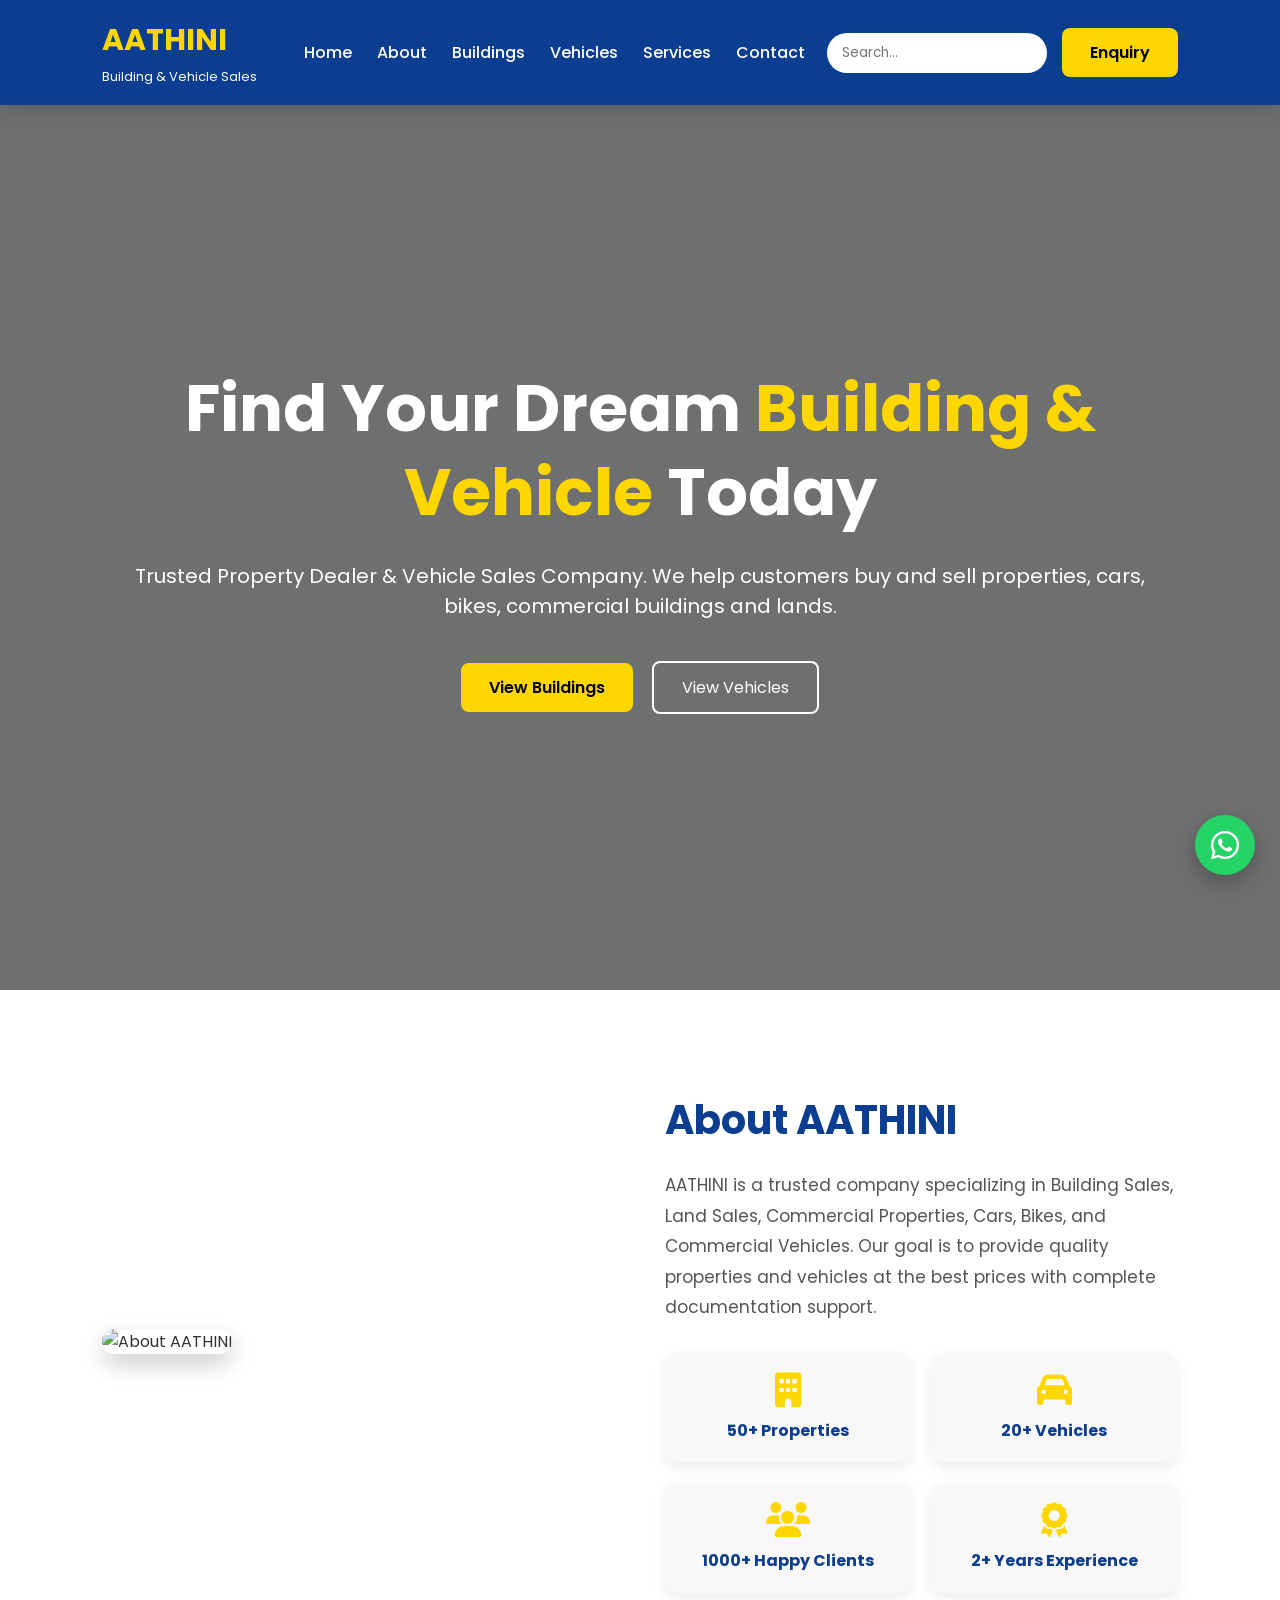
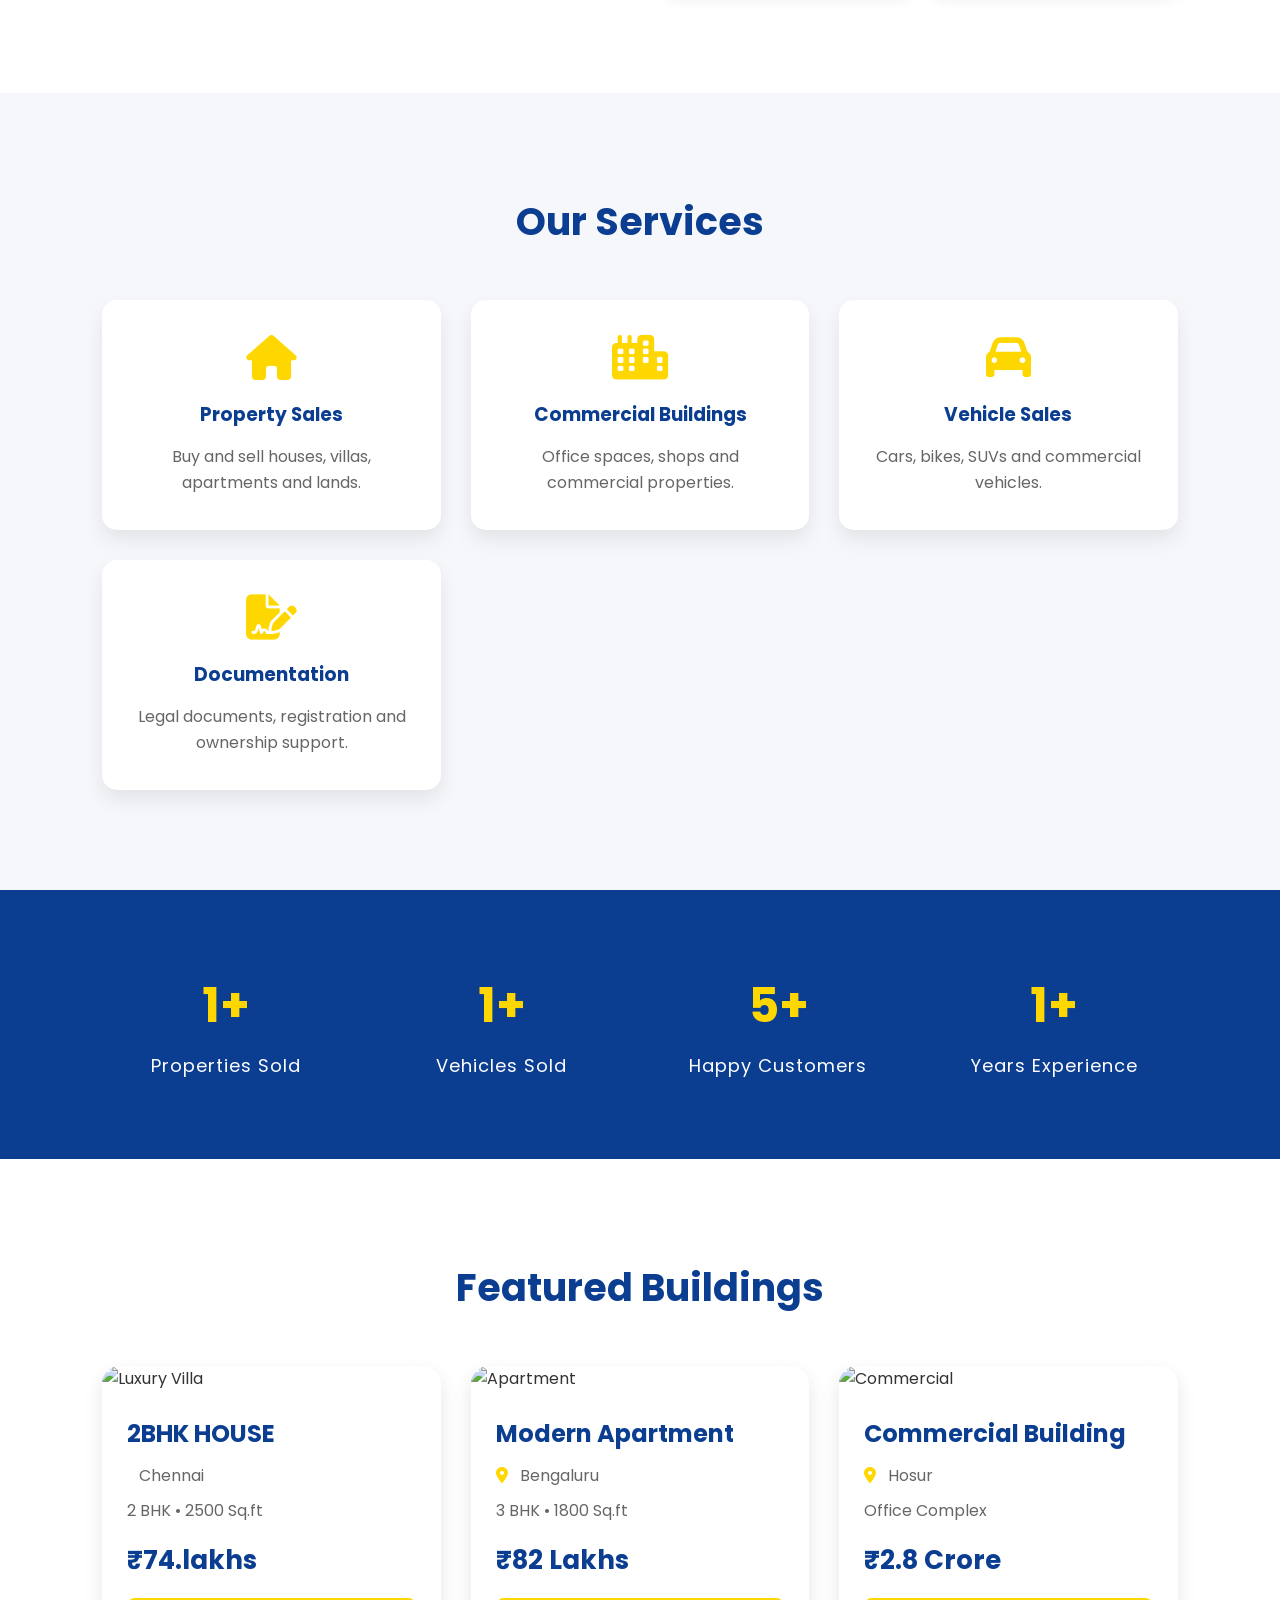
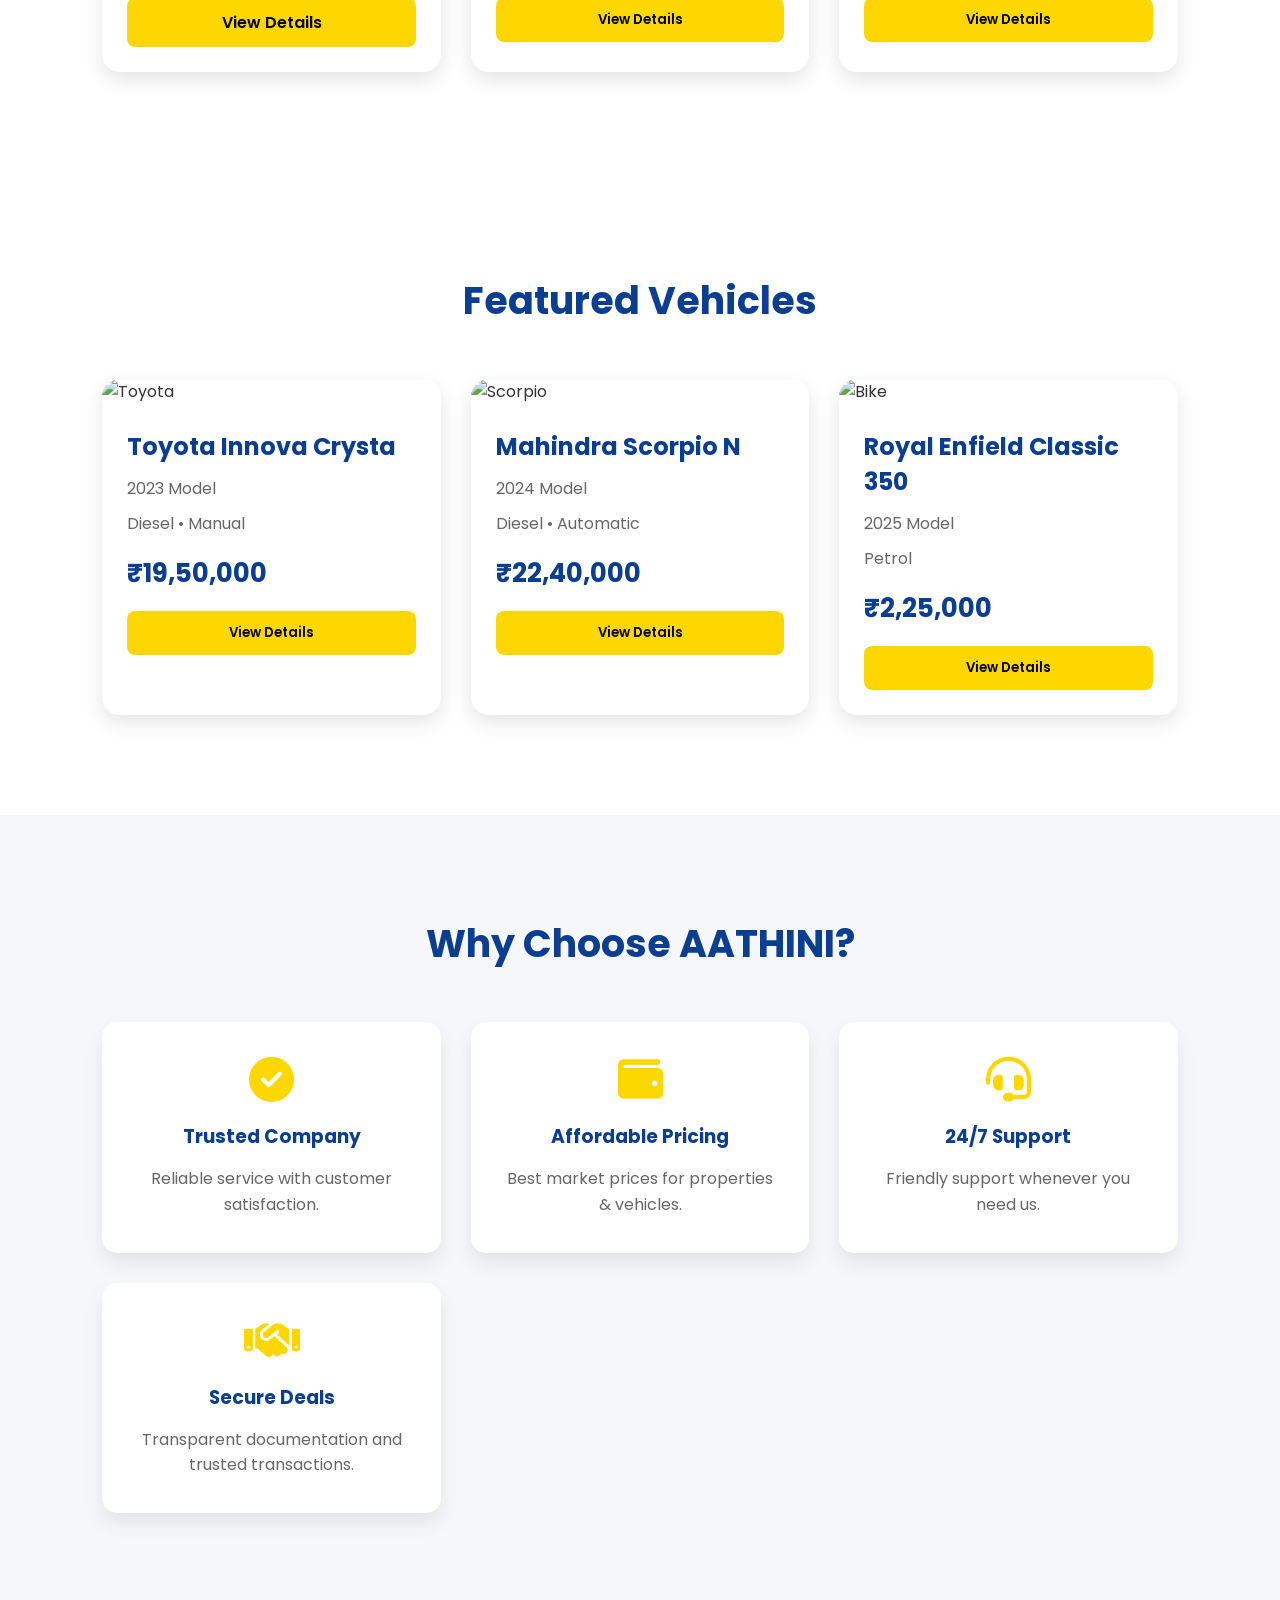
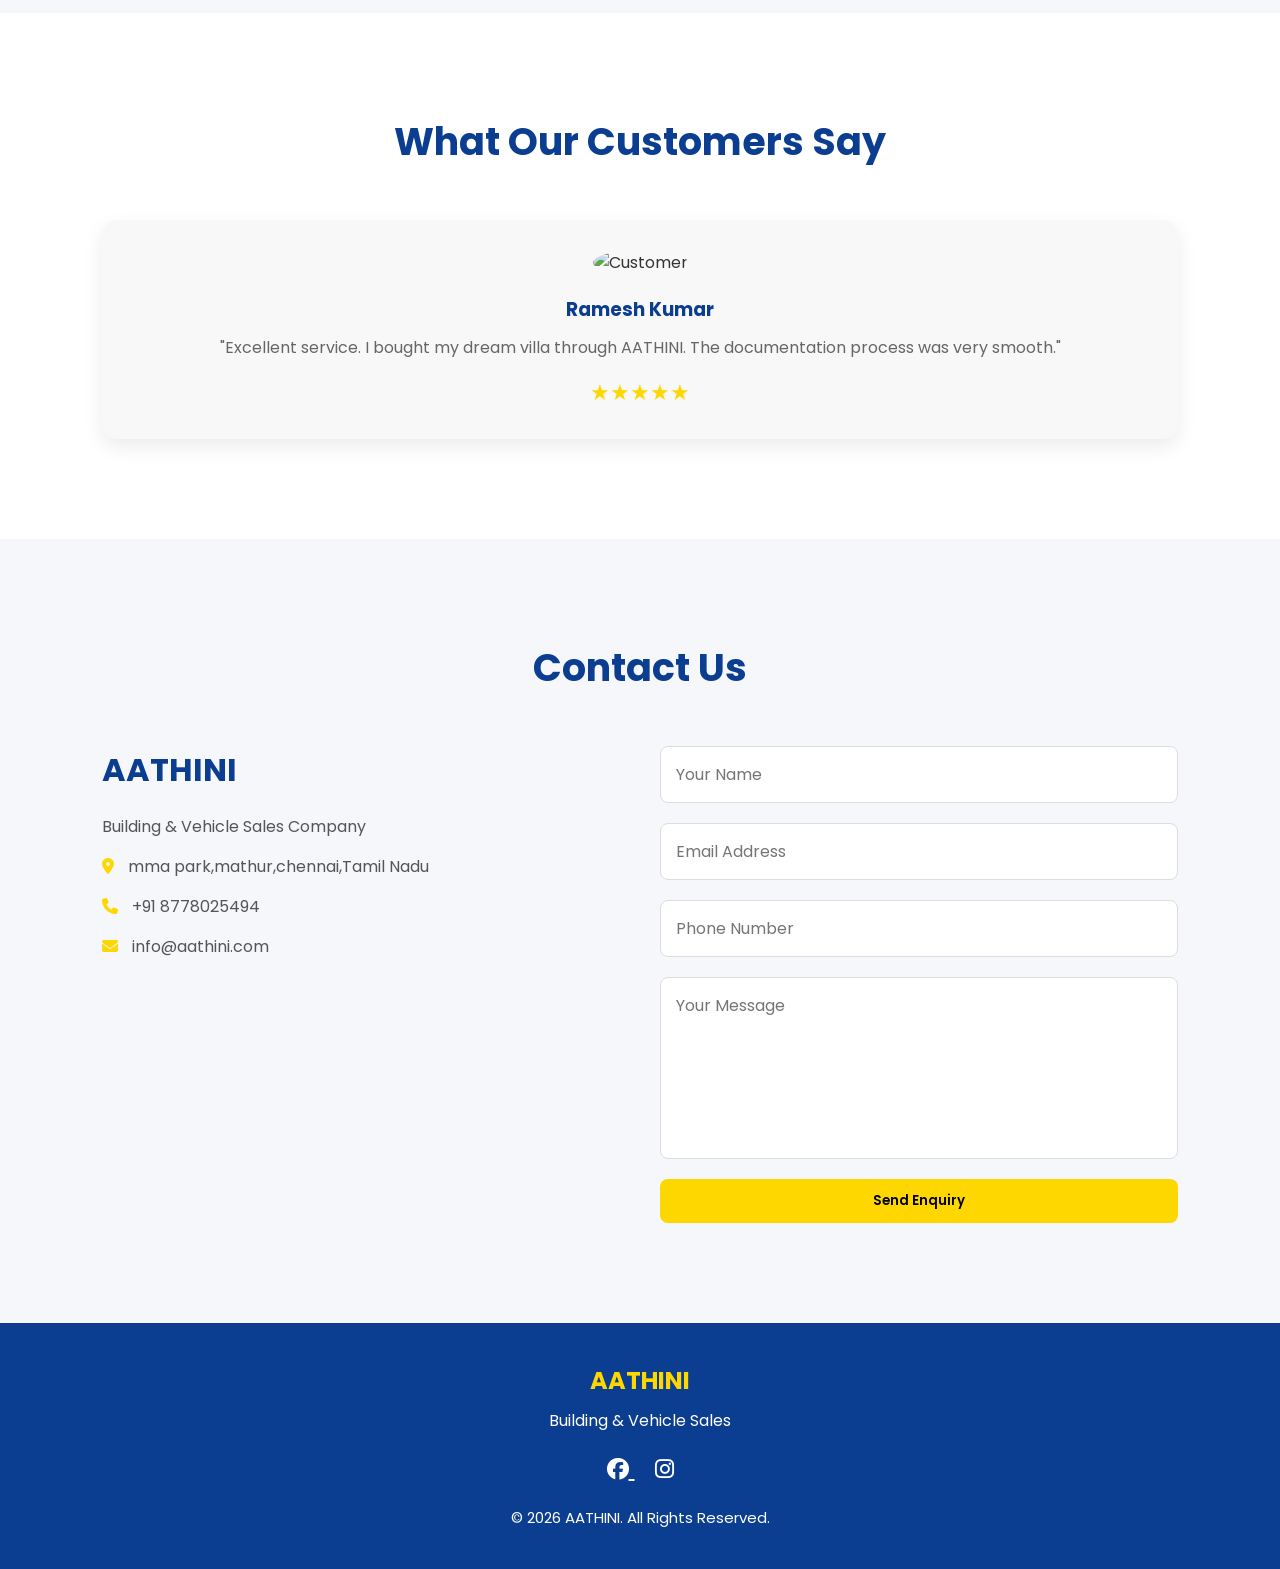
==== index.html @ a65f6872 "Add files via upload" ====
<!DOCTYPE html>
<html lang="en">
<head>
    <meta charset="UTF-8">
    <meta name="viewport" content="width=device-width, initial-scale=1.0">
    <title>AATHINI | Building & Vehicle Sales</title>

    <!-- CSS -->
    <link rel="stylesheet" href="style.css">

    <!-- Google Font -->
    <link href="https://fonts.googleapis.com/css2?family=Poppins:wght@300;400;500;600;700&display=swap" rel="stylesheet">

    <!-- Font Awesome -->
    <link rel="stylesheet"
    href="https://cdnjs.cloudflare.com/ajax/libs/font-awesome/6.5.2/css/all.min.css">
</head>

<body>

<!-- ================= NAVBAR ================= -->

<header class="header">

    <div class="logo">
        <h2>AATHINI</h2>
        <span>Building & Vehicle Sales</span>
    </div>

    <nav class="navbar">

        <ul>

            <li><a href="#home">Home</a></li>

            <li><a href="#about">About</a></li>

            <li><a href="#buildings">Buildings</a></li>

            <li><a href="#vehicles">Vehicles</a></li>

            <li><a href="#services">Services</a></li>

            <li><a href="#contact">Contact</a></li>

        </ul>

    </nav>

    <div class="header-right">

        <input
        type="text"
        id="searchInput"
        placeholder="Search...">

        <a href="#contact" class="btn">
            Enquiry
        </a>

    </div>

</header>

<!-- ================= HERO SECTION ================= -->

<section class="hero" id="home">

<div class="overlay"></div>

<div class="hero-content">

<h1>

Find Your Dream

<span>Building & Vehicle</span>

Today

</h1>

<p>

Trusted Property Dealer &
Vehicle Sales Company.

We help customers buy and sell
properties, cars, bikes,
commercial buildings and lands.

</p>

<div class="hero-buttons">

<a href="#buildings" class="btn">

View Buildings

</a>

<a href="#vehicles" class="btn2">

View Vehicles

</a>

</div>

</div>

</section>
<!-- ================= ABOUT SECTION ================= -->

<section class="about" id="about">

    <div class="container">

        <div class="about-image">
            <img src="images/about.jpg" alt="About AATHINI">
        </div>

        <div class="about-content">

            <h2>About AATHINI</h2>

            <p>
                AATHINI is a trusted company specializing in Building Sales,
                Land Sales, Commercial Properties, Cars, Bikes, and Commercial
                Vehicles. Our goal is to provide quality properties and
                vehicles at the best prices with complete documentation support.
            </p>

            <div class="about-features">

                <div class="feature">
                    <i class="fas fa-building"></i>
                    <h4>50+ Properties</h4>
                </div>

                <div class="feature">
                    <i class="fas fa-car"></i>
                    <h4>20+ Vehicles</h4>
                </div>

                <div class="feature">
                    <i class="fas fa-users"></i>
                    <h4>1000+ Happy Clients</h4>
                </div>

                <div class="feature">
                    <i class="fas fa-award"></i>
                    <h4>2+ Years Experience</h4>
                </div>

            </div>

        </div>

    </div>

</section>

<!-- ================= SERVICES ================= -->

<section class="services" id="services">

    <h2 class="section-title">Our Services</h2>

    <div class="service-container">

        <div class="service-card">
            <i class="fas fa-home"></i>
            <h3>Property Sales</h3>
            <p>Buy and sell houses, villas, apartments and lands.</p>
        </div>

        <div class="service-card">
            <i class="fas fa-city"></i>
            <h3>Commercial Buildings</h3>
            <p>Office spaces, shops and commercial properties.</p>
        </div>

        <div class="service-card">
            <i class="fas fa-car"></i>
            <h3>Vehicle Sales</h3>
            <p>Cars, bikes, SUVs and commercial vehicles.</p>
        </div>

        <div class="service-card">
            <i class="fas fa-file-signature"></i>
            <h3>Documentation</h3>
            <p>Legal documents, registration and ownership support.</p>
        </div>

    </div>

</section>

<!-- ================= COMPANY STATS ================= -->

<section class="stats">

    <div class="stat-box">
        <h2>50+</h2>
        <p>Properties Sold</p>
    </div>

    <div class="stat-box">
        <h2>30+</h2>
        <p>Vehicles Sold</p>
    </div>

    <div class="stat-box">
        <h2>1000+</h2>
        <p>Happy Customers</p>
    </div>

    <div class="stat-box">
        <h2>2+</h2>
        <p>Years Experience</p>
    </div>

</section>
<!-- ================= BUILDINGS SECTION ================= -->

<section class="buildings" id="buildings">

    <h2 class="section-title">Featured Buildings</h2>

    <div class="card-container">

        <!-- Card 1 -->
        <div class="card">

            <img src="images/house1.jpg" alt="Luxury Villa">

            <div class="card-content">

                <h3>2BHK HOUSE</h3>

                <p><i class="fas fa-MMDA MATHUR,chennai"></i> Chennai</p>

                <p>2 BHK • 2500 Sq.ft</p>

                <h4>₹74.lakhs</h4>

                <a href="building-details.html" class="btn">View Details</a>

            </div>

        </div>

        <!-- Card 2 -->
        <div class="card">

            <img src="images/house2.jpg" alt="Apartment">

            <div class="card-content">

                <h3>Modern Apartment</h3>

                <p><i class="fas fa-location-dot"></i> Bengaluru</p>

                <p>3 BHK • 1800 Sq.ft</p>

                <h4>₹82 Lakhs</h4>

                <button class="btn">View Details</button>

            </div>

        </div>

        <!-- Card 3 -->
        <div class="card">

            <img src="images/house3.jpg" alt="Commercial">

            <div class="card-content">

                <h3>Commercial Building</h3>

                <p><i class="fas fa-location-dot"></i> Hosur</p>

                <p>Office Complex</p>

                <h4>₹2.8 Crore</h4>

                <button class="btn">View Details</button>

            </div>

        </div>

    </div>

</section>


<!-- ================= VEHICLES SECTION ================= -->

<section class="vehicles" id="vehicles">

    <h2 class="section-title">Featured Vehicles</h2>

    <div class="card-container">

        <!-- Vehicle 1 -->
        <div class="card">

            <img src="images/car1.jpg" alt="Toyota">

            <div class="card-content">

                <h3>Toyota Innova Crysta</h3>

                <p>2023 Model</p>

                <p>Diesel • Manual</p>

                <h4>₹19,50,000</h4>

                <button class="btn">View Details</button>

            </div>

        </div>

        <!-- Vehicle 2 -->
        <div class="card">

            <img src="images/car2.jpg" alt="Scorpio">

            <div class="card-content">

                <h3>Mahindra Scorpio N</h3>

                <p>2024 Model</p>

                <p>Diesel • Automatic</p>

                <h4>₹22,40,000</h4>

                <button class="btn">View Details</button>

            </div>

        </div>

        <!-- Vehicle 3 -->
        <div class="card">

            <img src="images/bike1.jpg" alt="Bike">

            <div class="card-content">

                <h3>Royal Enfield Classic 350</h3>

                <p>2025 Model</p>

                <p>Petrol</p>

                <h4>₹2,25,000</h4>

                <button class="btn">View Details</button>

            </div>

        </div>

    </div>

</section>


<!-- ================= WHY CHOOSE US ================= -->

<section class="why-us">

    <h2 class="section-title">Why Choose AATHINI?</h2>

    <div class="service-container">

        <div class="service-card">
            <i class="fas fa-check-circle"></i>
            <h3>Trusted Company</h3>
            <p>Reliable service with customer satisfaction.</p>
        </div>

        <div class="service-card">
            <i class="fas fa-wallet"></i>
            <h3>Affordable Pricing</h3>
            <p>Best market prices for properties & vehicles.</p>
        </div>

        <div class="service-card">
            <i class="fas fa-headset"></i>
            <h3>24/7 Support</h3>
            <p>Friendly support whenever you need us.</p>
        </div>

        <div class="service-card">
            <i class="fas fa-handshake"></i>
            <h3>Secure Deals</h3>
            <p>Transparent documentation and trusted transactions.</p>
        </div>

    </div>

</section>
<!-- ================= TESTIMONIALS ================= -->

<section class="testimonials">

    <h2 class="section-title">What Our Customers Say</h2>

    <div class="testimonial-container">

        <div class="testimonial-card">
            <img src="images/client1.jpg" alt="Customer">
            <h3>Ramesh Kumar</h3>
            <p>
                "Excellent service. I bought my dream villa through AATHINI.
                The documentation process was very smooth."
            </p>
            <div class="stars">★★★★★</div>
        </div>

        <div class="testimonial-card">
            <img src="images/client2.jpg" alt="Customer">
            <h3>Priya S</h3>
            <p>
                "Professional team and genuine vehicles.
                Highly recommended."
            </p>
            <div class="stars">★★★★★</div>
        </div>

        <div class="testimonial-card">
            <img src="images/client3.jpg" alt="Customer">
            <h3>Arun Kumar</h3>
            <p>
                "Very satisfied with the customer support.
                Best property dealer."
            </p>
            <div class="stars">★★★★★</div>
        </div>

    </div>

</section>

<!-- ================= CONTACT ================= -->

<section class="contact" id="contact">

    <h2 class="section-title">Contact Us</h2>

    <div class="contact-container">

        <div class="contact-info">

            <h3>AATHINI</h3>

            <p>
                Building & Vehicle Sales Company
            </p>

            <p>
                <i class="fas fa-location-dot"></i>
                mma park,mathur,chennai,Tamil Nadu
            </p>

            <p>
                <i class="fas fa-phone"></i>
                +91 8778025494
            </p>

            <p>
                <i class="fas fa-envelope"></i>
                info@aathini.com
            </p>

        </div>

        <form id="contactForm">

    <input type="text" id="name" placeholder="Your Name" required>

    <input type="email" id="email" placeholder="Email Address" required>

    <input type="tel" id="phone" placeholder="Phone Number" required>

    <textarea id="message" rows="6" placeholder="Your Message" required></textarea>

    <button type="submit" class="btn">
        Send Enquiry
    </button>

</form>
</div>
</section>

<!-- ================= WHATSAPP ================= -->

<a href="https://wa.me/918778025494?text=Hello%20AATHINI,%20I%20am%20interested%20in%20your%20Building%20and%20Vehicle%20Sales."
   class="whatsapp"
   target="_blank">
    <i class="fab fa-whatsapp"></i>
</a>

<!-- ================= FOOTER ================= -->

<footer>

<div class="footer-content">

<h2>AATHINI</h2>

<p>

Building & Vehicle Sales

</p>

<div class="social-icons">

    <a href="https://www.facebook.com/share/1DNxTcUT81/"
       target="_blank">
        <i class="fab fa-facebook"></i>
    </a>

    <a href="https://www.instagram.com/kottala_muthu"
       target="_blank">
        <i class="fab fa-instagram"></i>
    </a>

</div>

<p class="copyright">

© 2026 AATHINI.
All Rights Reserved.

</p>

</div>

</footer>

<!-- JavaScript -->

<script src="script.js"></script>

</body>
</html>
---- style.css ----
*{
    margin:0;
    padding:0;
    box-sizing:border-box;
    font-family:'Poppins',sans-serif;
}

html{
    scroll-behavior:smooth;
}

body{
    background:#f5f7fb;
    color:#333;
    overflow-x:hidden;
    padding-top:90px;
}

/* ================= HEADER ================= */

.header{
    position:fixed;
    top:0;
    left:0;
    width:100%;
    background:#0B3D91;
    padding:18px 8%;
    display:flex;
    justify-content:space-between;
    align-items:center;
    z-index:1000;
    box-shadow:0 5px 20px rgba(0,0,0,.15);
}

.logo h2{
    color:#FFD700;
    font-size:30px;
    font-weight:700;
}

.logo span{
    color:white;
    font-size:13px;
    display:block;
    margin-top:4px;
}

.navbar ul{
    display:flex;
    list-style:none;
}

.navbar ul li{
    margin-left:25px;
}

.navbar ul li a{
    text-decoration:none;
    color:white;
    font-weight:500;
    transition:.3s;
}

.navbar ul li a:hover{
    color:#FFD700;
}

/* ================= SEARCH ================= */

.header-right{
    display:flex;
    align-items:center;
}

#searchInput{
    width:220px;
    padding:10px 15px;
    border:none;
    border-radius:30px;
    outline:none;
    margin-right:15px;
}

/* ================= BUTTONS ================= */

.btn{

    display:inline-block;
    background:#FFD700;
    color:#000;
    text-decoration:none;
    padding:12px 28px;
    border-radius:8px;
    font-weight:600;
    transition:.3s;
    border:none;
    cursor:pointer;

}

.btn:hover{

    background:white;
    transform:translateY(-3px);

}

.btn2{

    display:inline-block;
    background:transparent;
    border:2px solid white;
    color:white;
    text-decoration:none;
    padding:12px 28px;
    border-radius:8px;
    margin-left:15px;
    transition:.3s;

}

.btn2:hover{

    background:white;
    color:#0B3D91;

}

/* ================= HERO ================= */

.hero{

    height:100vh;
    background:url("images/banner.jpg") center center/cover;
    display:flex;
    justify-content:center;
    align-items:center;
    position:relative;
    text-align:center;

}

.overlay{

    position:absolute;
    width:100%;
    height:100%;
    background:rgba(0,0,0,.55);

}

.hero-content{

    position:relative;
    z-index:2;
    color:white;
    width:80%;

}

.hero-content h1{

    font-size:65px;
    line-height:1.3;

}

.hero-content span{

    color:#FFD700;

}

.hero-content p{

    font-size:20px;
    margin:25px 0 40px;

}
/* ===========================================
   ABOUT SECTION
=========================================== */

.about{
    padding:100px 8%;
    background:#fff;
}

.container{
    display:flex;
    justify-content:space-between;
    align-items:center;
    gap:50px;
    flex-wrap:wrap;
}

.about-image{
    flex:1;
}

.about-image img{
    width:100%;
    border-radius:15px;
    box-shadow:0 10px 25px rgba(0,0,0,.2);
}

.about-content{
    flex:1;
}

.about-content h2{
    font-size:40px;
    color:#0B3D91;
    margin-bottom:20px;
}

.about-content p{
    font-size:17px;
    line-height:1.8;
    color:#555;
    margin-bottom:30px;
}

.about-features{
    display:grid;
    grid-template-columns:repeat(2,1fr);
    gap:20px;
}

.feature{
    background:#f8f8f8;
    padding:20px;
    border-radius:12px;
    text-align:center;
    transition:.3s;
    box-shadow:0 5px 15px rgba(0,0,0,.08);
}

.feature:hover{
    transform:translateY(-8px);
}

.feature i{
    font-size:35px;
    color:#FFD700;
    margin-bottom:10px;
}

.feature h4{
    color:#0B3D91;
}

/* ===========================================
   SECTION TITLE
=========================================== */

.section-title{
    text-align:center;
    font-size:38px;
    color:#0B3D91;
    margin-bottom:50px;
}

/* ===========================================
   SERVICES
=========================================== */

.services{
    padding:100px 8%;
    background:#f5f7fb;
}

.service-container{
    display:grid;
    grid-template-columns:repeat(auto-fit,minmax(250px,1fr));
    gap:30px;
}

.service-card{
    background:#fff;
    border-radius:15px;
    padding:35px;
    text-align:center;
    transition:.3s;
    box-shadow:0 10px 20px rgba(0,0,0,.08);
}

.service-card:hover{
    transform:translateY(-10px);
}

.service-card i{
    font-size:45px;
    color:#FFD700;
    margin-bottom:20px;
}

.service-card h3{
    color:#0B3D91;
    margin-bottom:15px;
}

.service-card p{
    color:#666;
    line-height:1.6;
}

/* ===========================================
   COMPANY STATS
=========================================== */

.stats{
    padding:80px 8%;
    background:#0B3D91;
    display:grid;
    grid-template-columns:repeat(auto-fit,minmax(220px,1fr));
    gap:30px;
    text-align:center;
}

.stat-box{
    color:white;
}

.stat-box h2{
    font-size:48px;
    color:#FFD700;
    margin-bottom:10px;
}

.stat-box p{
    font-size:18px;
    letter-spacing:1px;
}
/* ===========================================
   BUILDINGS & VEHICLES SECTION
=========================================== */

.buildings,
.vehicles{
    padding:100px 8%;
    background:#ffffff;
}

.card-container{
    display:grid;
    grid-template-columns:repeat(auto-fit,minmax(320px,1fr));
    gap:30px;
}

/* ===========================================
   CARD DESIGN
=========================================== */

.card{
    background:#fff;
    border-radius:18px;
    overflow:hidden;
    box-shadow:0 8px 20px rgba(0,0,0,.10);
    transition:all .4s ease;
}

.card:hover{
    transform:translateY(-10px);
    box-shadow:0 18px 35px rgba(0,0,0,.18);
}

.card img{
    width:100%;
    height:240px;
    object-fit:cover;
    transition:.4s;
}

.card:hover img{
    transform:scale(1.08);
}

/* ===========================================
   CARD CONTENT
=========================================== */

.card-content{
    padding:25px;
}

.card-content h3{
    font-size:24px;
    color:#0B3D91;
    margin-bottom:12px;
}

.card-content p{
    color:#666;
    margin-bottom:10px;
    font-size:16px;
}

.card-content i{
    color:#FFD700;
    margin-right:8px;
}

.card-content h4{
    font-size:26px;
    color:#0B3D91;
    margin:18px 0;
}

.card-content .btn{
    width:100%;
    text-align:center;
}

/* ===========================================
   WHY CHOOSE US
=========================================== */

.why-us{
    padding:100px 8%;
    background:#f5f7fb;
}

/* ===========================================
   SIMPLE ANIMATION
=========================================== */

.card,
.service-card,
.feature{
    animation:fadeUp 0.8s ease;
}

@keyframes fadeUp{

    from{
        opacity:0;
        transform:translateY(40px);
    }

    to{
        opacity:1;
        transform:translateY(0);
    }

}
/* ===========================================
   TESTIMONIALS
=========================================== */

.testimonials{
    padding:100px 8%;
    background:#ffffff;
}

.testimonial-container{
    display:grid;
    grid-template-columns:repeat(auto-fit,minmax(300px,1fr));
    gap:30px;
}

.testimonial-card{
    background:#f8f8f8;
    padding:30px;
    border-radius:15px;
    text-align:center;
    box-shadow:0 8px 20px rgba(0,0,0,.08);
    transition:.3s;
}

.testimonial-card:hover{
    transform:translateY(-10px);
}

.testimonial-card img{
    width:100px;
    height:100px;
    border-radius:50%;
    object-fit:cover;
    margin-bottom:20px;
}

.testimonial-card h3{
    color:#0B3D91;
    margin-bottom:10px;
}

.testimonial-card p{
    color:#666;
    line-height:1.7;
}

.stars{
    color:#FFD700;
    margin-top:15px;
    font-size:22px;
}

/* ===========================================
   CONTACT
=========================================== */

.contact{
    padding:100px 8%;
    background:#f5f7fb;
}

.contact-container{
    display:grid;
    grid-template-columns:repeat(auto-fit,minmax(350px,1fr));
    gap:40px;
}

.contact-info h3{
    color:#0B3D91;
    margin-bottom:20px;
    font-size:32px;
}

.contact-info p{
    margin-bottom:15px;
    color:#555;
}

.contact-info i{
    color:#FFD700;
    margin-right:10px;
}

.contact form{
    display:flex;
    flex-direction:column;
}

.contact input,
.contact textarea{
    margin-bottom:20px;
    padding:15px;
    border:1px solid #ddd;
    border-radius:8px;
    outline:none;
    font-size:16px;
}

.contact textarea{
    resize:none;
}

/* ===========================================
   WHATSAPP
=========================================== */

.whatsapp{
    position:fixed;
    right:25px;
    bottom:25px;
    width:60px;
    height:60px;
    background:#25D366;
    color:white;
    border-radius:50%;
    display:flex;
    justify-content:center;
    align-items:center;
    text-decoration:none;
    font-size:32px;
    box-shadow:0 8px 20px rgba(0,0,0,.25);
    z-index:999;
}

/* ===========================================
   FOOTER
=========================================== */

footer{
    background:#0B3D91;
    color:white;
    text-align:center;
    padding:40px 20px;
}

.footer-content h2{
    color:#FFD700;
    margin-bottom:10px;
}

.social-icons{
    margin:20px 0;
}

.social-icons a{
    color:white;
    font-size:22px;
    margin:0 10px;
    transition:.3s;
}

.social-icons a:hover{
    color:#FFD700;
}

.copyright{
    margin-top:20px;
    font-size:15px;
}

/* ===========================================
   RESPONSIVE
=========================================== */

@media(max-width:991px){

.header{
    flex-direction:column;
    padding:20px;
}

.navbar ul{
    flex-direction:column;
    margin-top:20px;
    text-align:center;
}

.navbar ul li{
    margin:10px 0;
}

.hero-content h1{
    font-size:42px;
}

.hero-content p{
    font-size:18px;
}

.container{
    flex-direction:column;
}

.about-features{
    grid-template-columns:1fr;
}

}

@media(max-width:768px){

.hero{
    height:auto;
    padding:140px 20px 80px;
}

.hero-content h1{
    font-size:34px;
}

.section-title{
    font-size:30px;
}

.card-container,
.service-container,
.testimonial-container,
.contact-container{
    grid-template-columns:1fr;
}

#searchInput{
    width:170px;
}

.btn,
.btn2{
    display:block;
    margin:10px auto;
}

}
.building-details{
    padding-top:40px;
}

.building-info h1{
    margin-top:0;
}
/* =========================
   BUILDING DETAILS FIX
========================= */

body{
    padding-top:90px;
}

.building-details{
    padding:40px 8% 80px;
}

.building-details .container{
    display:flex;
    align-items:flex-start;
    gap:40px;
    flex-wrap:wrap;
}

.building-image{
    flex:1;
}

.building-image img{
    width:100%;
    border-radius:15px;
    box-shadow:0 10px 20px rgba(0,0,0,0.2);
}

.building-info{
    flex:1;
}

.building-info h1{
    color:#0B3D91;
    margin-bottom:15px;
}

.building-info h2{
    color:#FFD700;
    margin-bottom:20px;
}

.building-info ul{
    margin-top:20px;
    padding-left:20px;
}

.building-info ul li{
    margin-bottom:10px;
}
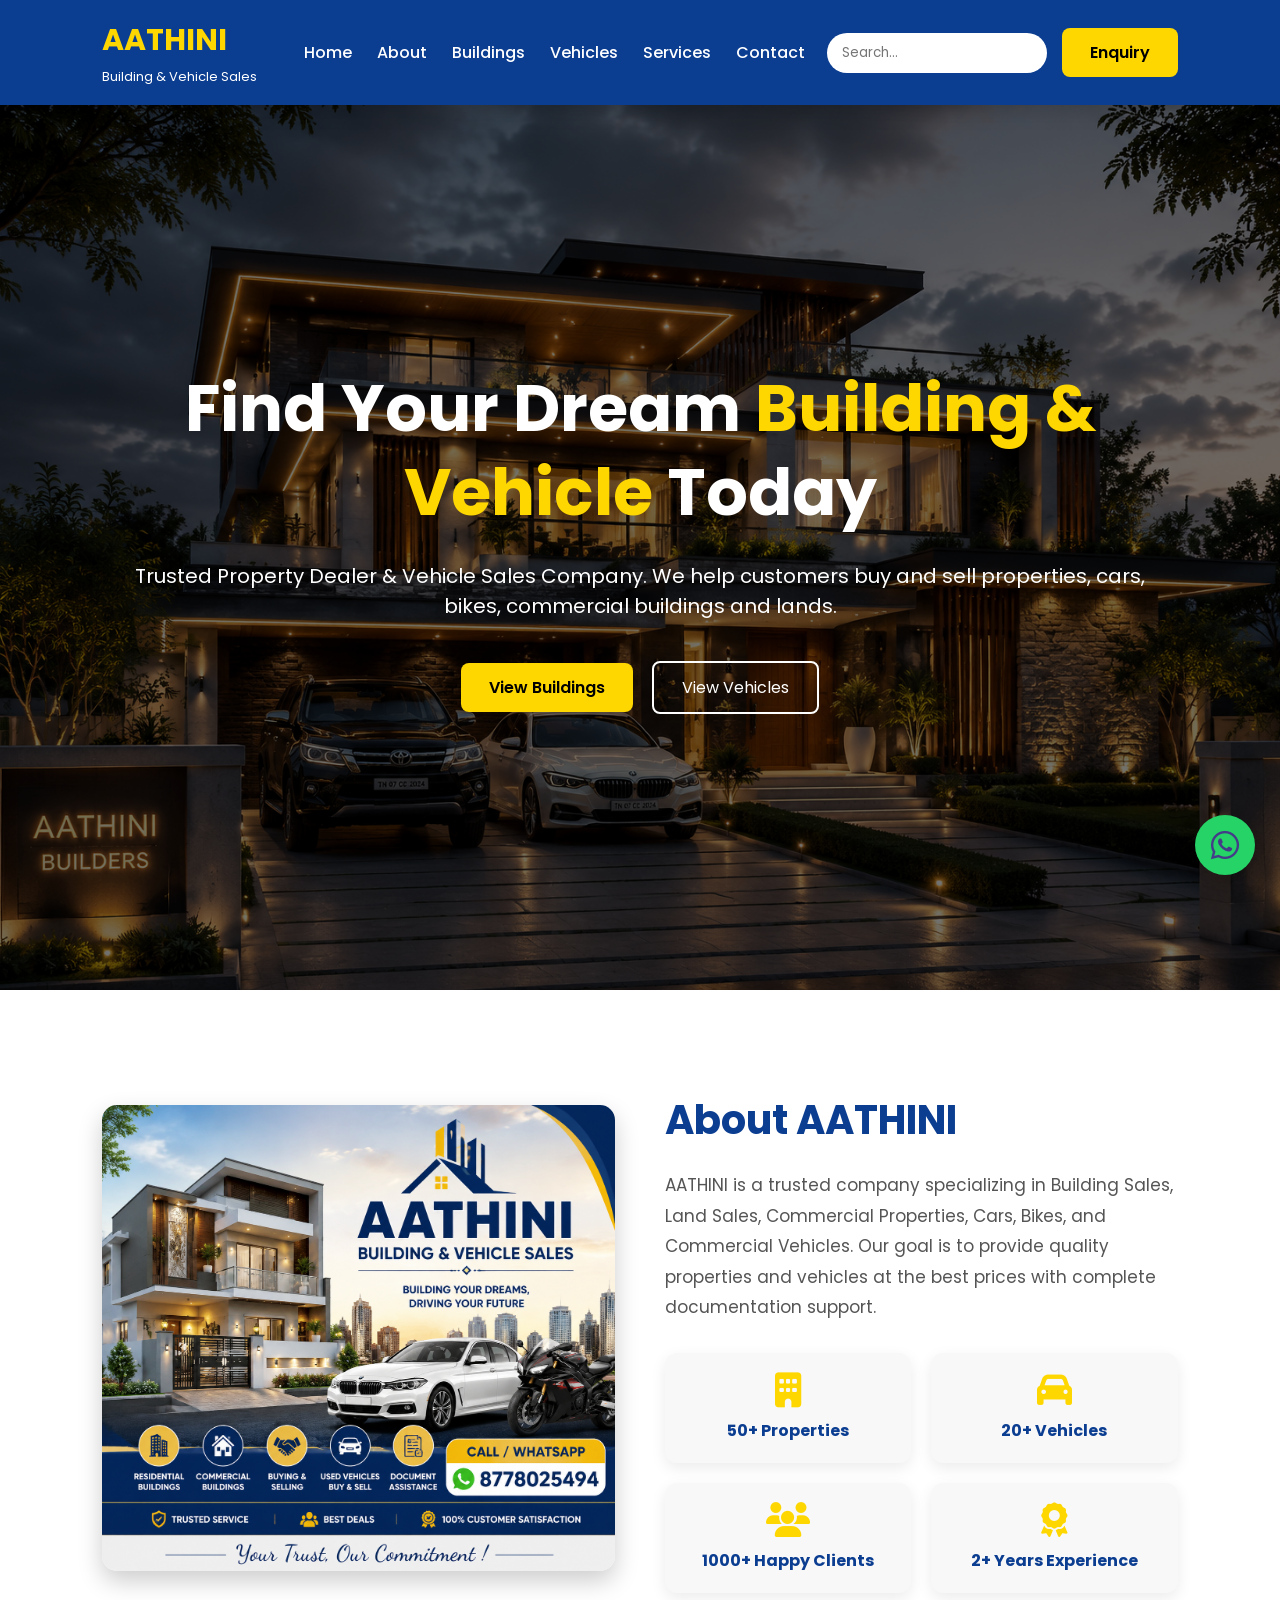
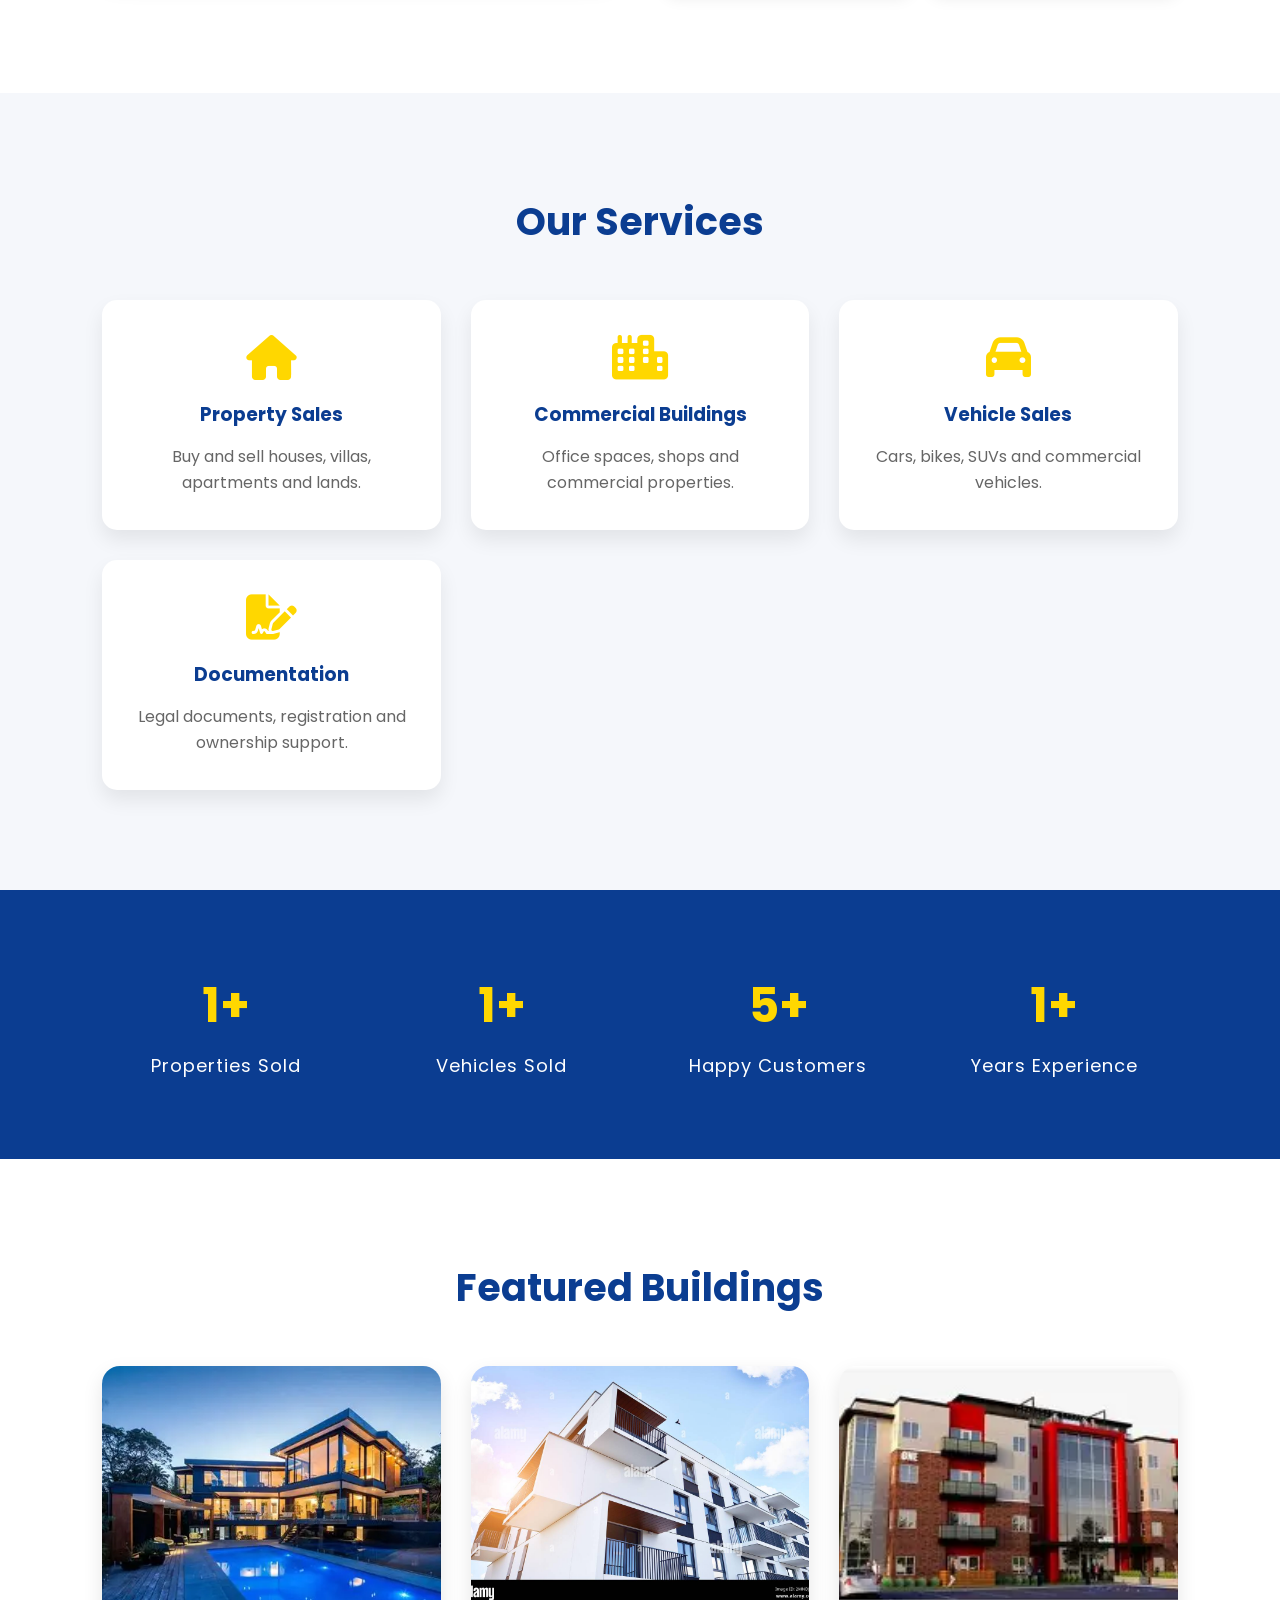
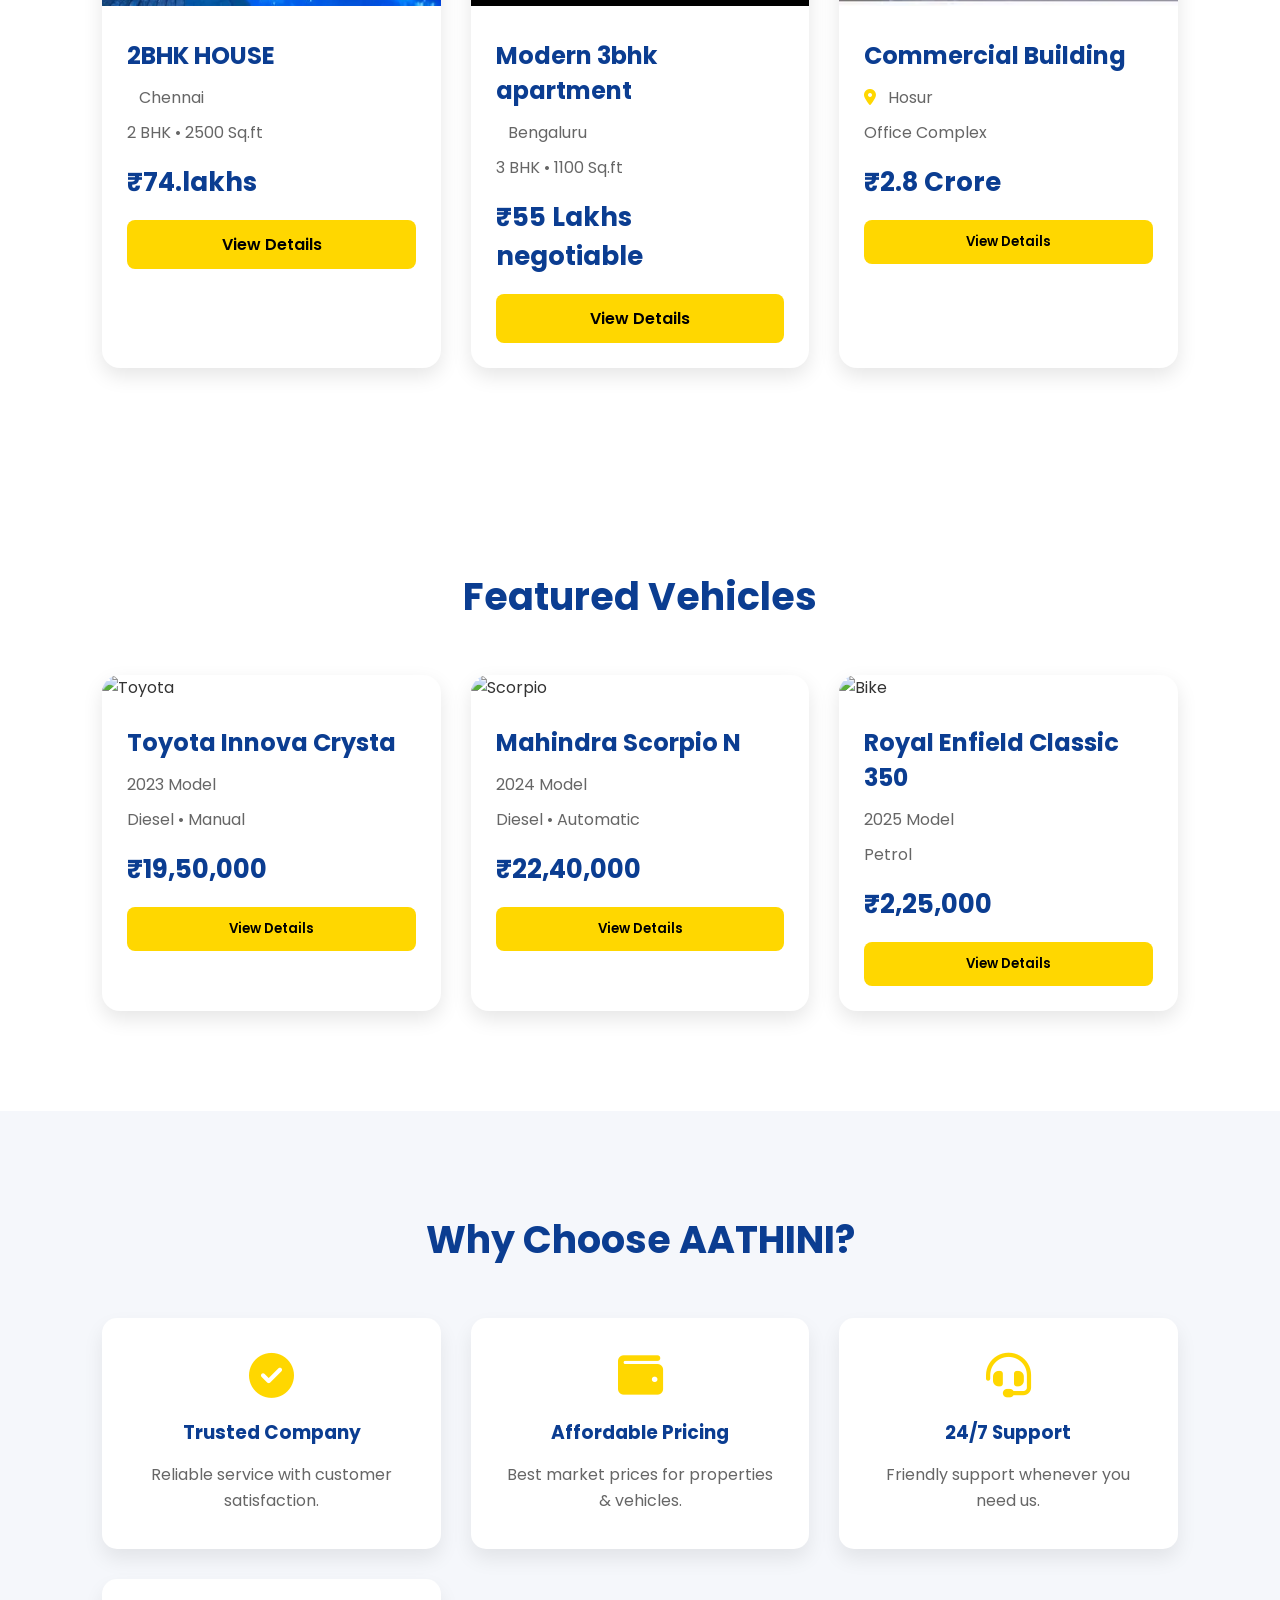
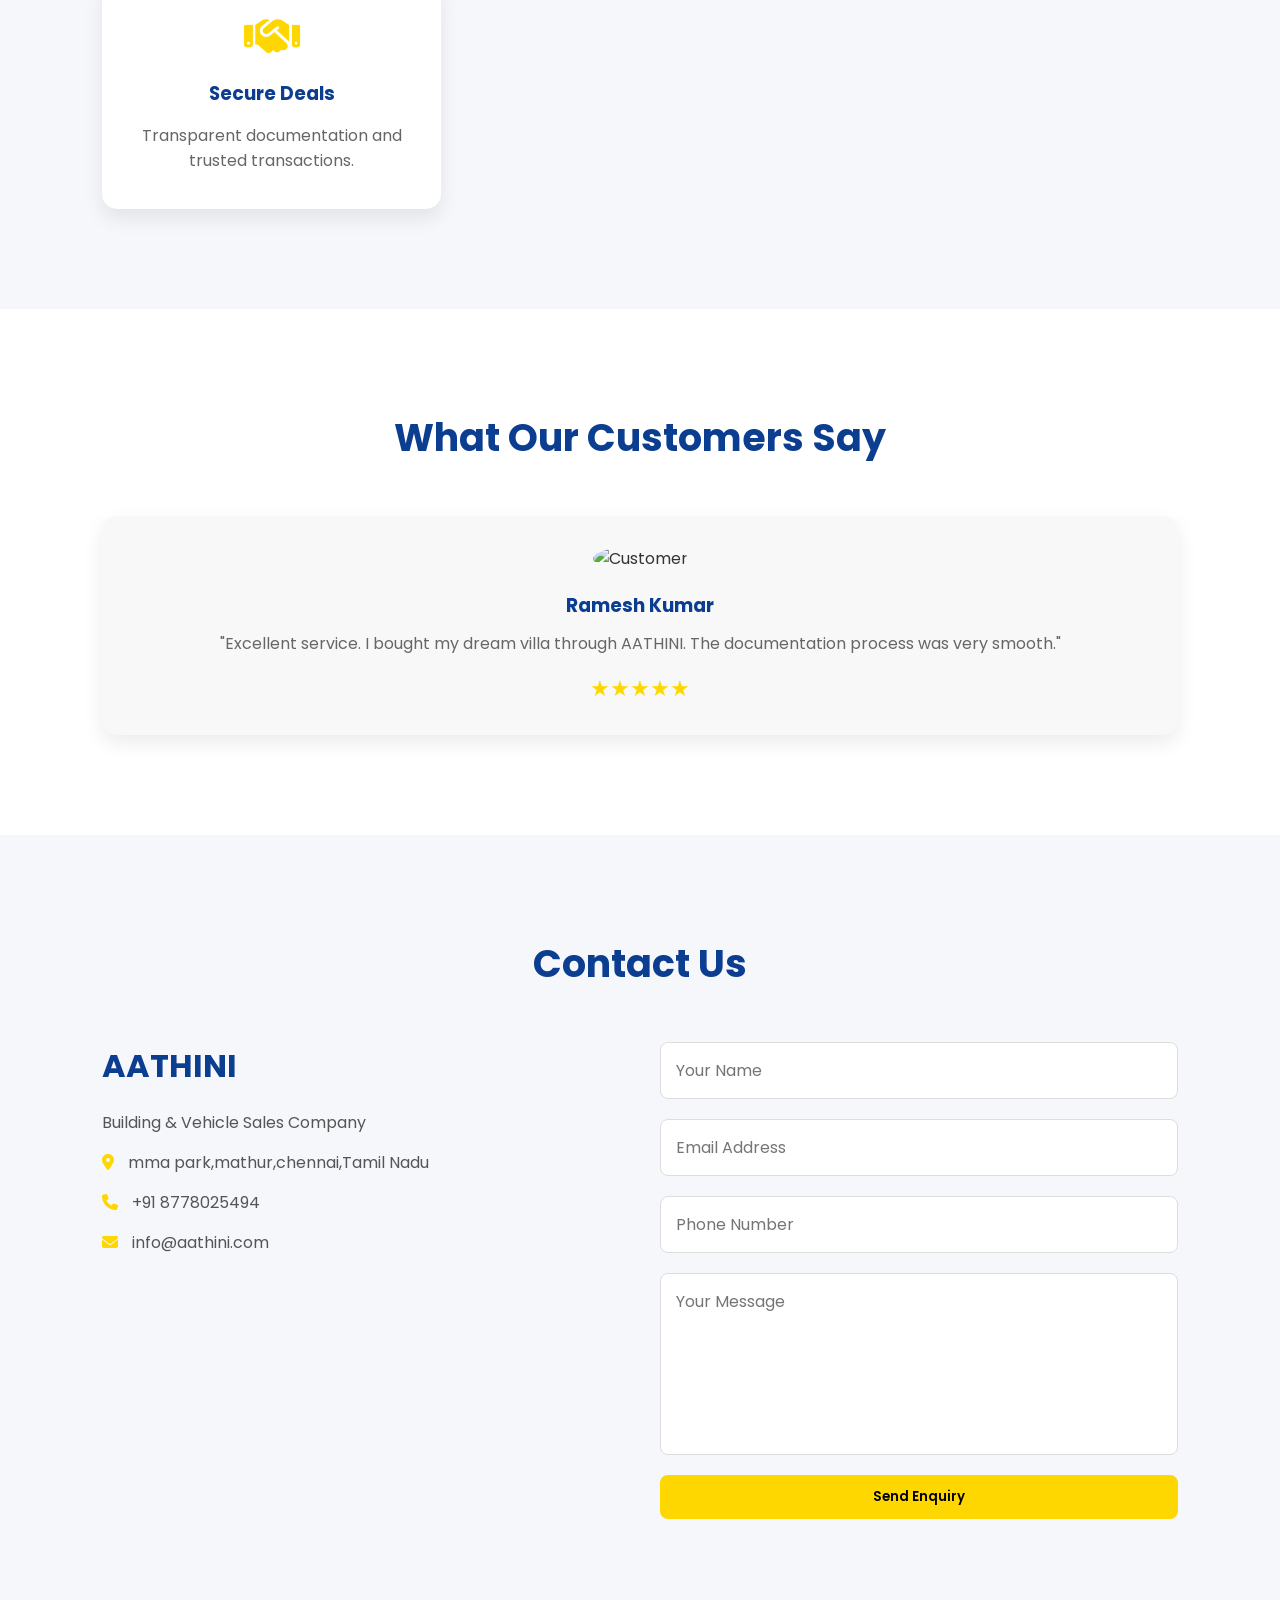
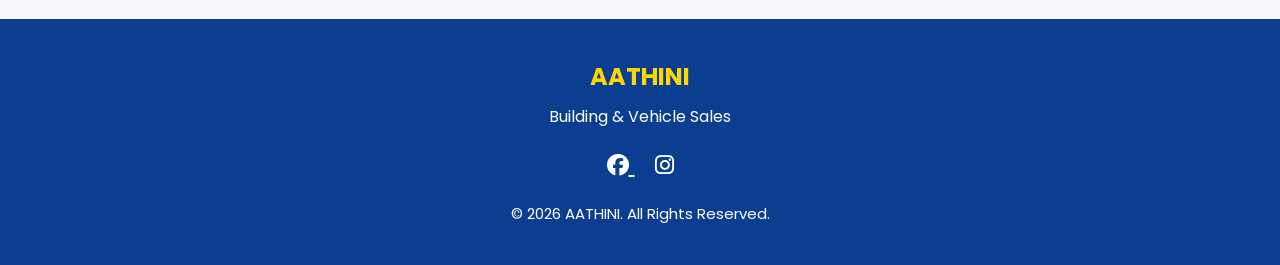
==== commit 7fc018b6: "Add files via upload" ====
--- a/index.html
+++ b/index.html
@@ -254,21 +254,21 @@
         <!-- Card 2 -->
         <div class="card">
 
-            <img src="images/house2.jpg" alt="Apartment">
+            <img src="images/house2.jpg" alt="3 BHK Apartment">
 
             <div class="card-content">
 
-                <h3>Modern Apartment</h3>
-
-                <p><i class="fas fa-location-dot"></i> Bengaluru</p>
-
-                <p>3 BHK • 1800 Sq.ft</p>
-
-                <h4>₹82 Lakhs</h4>
-
-                <button class="btn">View Details</button>
-
-            </div>
+                <h3>Modern 3bhk apartment</h3>
+
+                <p><i class="fas fa-Santhoshpuram ,vishlakshinagar,matthur ,chennai"></i> Bengaluru</p>
+
+                <p>3 BHK • 1100 Sq.ft</p>
+
+                <h4>₹55 Lakhs negotiable </h4>
+
+                <a href="3bhk-apartment.html" class="btn">View Details</a>
+             
+             </div>
 
         </div>
 
--- a/style.css
+++ b/style.css
@@ -11,7 +11,7 @@
 }
 
 body{
-    background:#f5f7fb;
+    background:rgb(64, 185, 8);
     color:#333;
     overflow-x:hidden;
     padding-top:90px;
@@ -558,7 +558,7 @@
     width:60px;
     height:60px;
     background:#25D366;
-    color:white;
+    color:rgb(68, 60, 136);
     border-radius:50%;
     display:flex;
     justify-content:center;
@@ -734,4 +734,143 @@
 
 .building-info ul li{
     margin-bottom:10px;
+}
+/* ===== Premium Property Details ===== */
+
+.property-badge{
+display:inline-block;
+background:#ff5722;
+color:#fff;
+padding:8px 18px;
+border-radius:30px;
+font-size:14px;
+font-weight:bold;
+margin-bottom:15px;
+}
+
+.price{
+display:inline-block;
+background:#86a18a;
+padding:12px 25px;
+border-radius:30px;
+color:#000;
+font-size:32px;
+font-weight:bold;
+margin:15px 0;
+}
+
+.description{
+font-size:18px;
+line-height:1.8;
+color:#555;
+margin-bottom:25px;
+}
+
+.features{
+display:grid;
+grid-template-columns:1fr;
+gap:15px;
+margin-bottom:30px;
+}
+
+.feature-box{
+background:#ffffff;
+padding:18px;
+border-left:6px solid #0B3D91;
+border-radius:10px;
+box-shadow:0 5px 15px rgba(0,0,0,0.1);
+font-weight:bold;
+transition:.3s;
+}
+
+.feature-box:hover{
+transform:translateX(10px);
+background:#0B3D91;
+color:#fff;
+}
+/* =========================
+   Mobile Responsive
+========================= */
+
+@media screen and (max-width: 768px){
+
+.header{
+    flex-direction:column;
+    padding:15px;
+    text-align:center;
+}
+
+.navbar ul{
+    flex-direction:column;
+    gap:15px;
+    margin-top:15px;
+}
+
+.container{
+    flex-direction:column;
+}
+
+.building-details .container{
+    display:flex;
+    flex-direction:column;
+}
+
+.building-image img{
+    width:100%;
+    height:auto;
+}
+
+.building-info{
+    width:100%;
+    padding:20px;
+}
+
+.card-container{
+    display:grid;
+    grid-template-columns:1fr;
+    gap:20px;
+}
+
+.card img{
+    width:100%;
+    height:auto;
+}
+
+.btn,
+.btn2{
+    width:100%;
+    margin-top:10px;
+    text-align:center;
+}
+
+.contact-container{
+    width:100%;
+}
+
+.contact-container input,
+.contact-container textarea{
+    width:100%;
+}
+
+iframe{
+    width:100%;
+    height:300px;
+}
+
+.section-title{
+    font-size:28px;
+}
+
+h1{
+    font-size:30px;
+}
+
+h2{
+    font-size:24px;
+}
+
+body{
+    padding-top:140px;
+}
+
 }
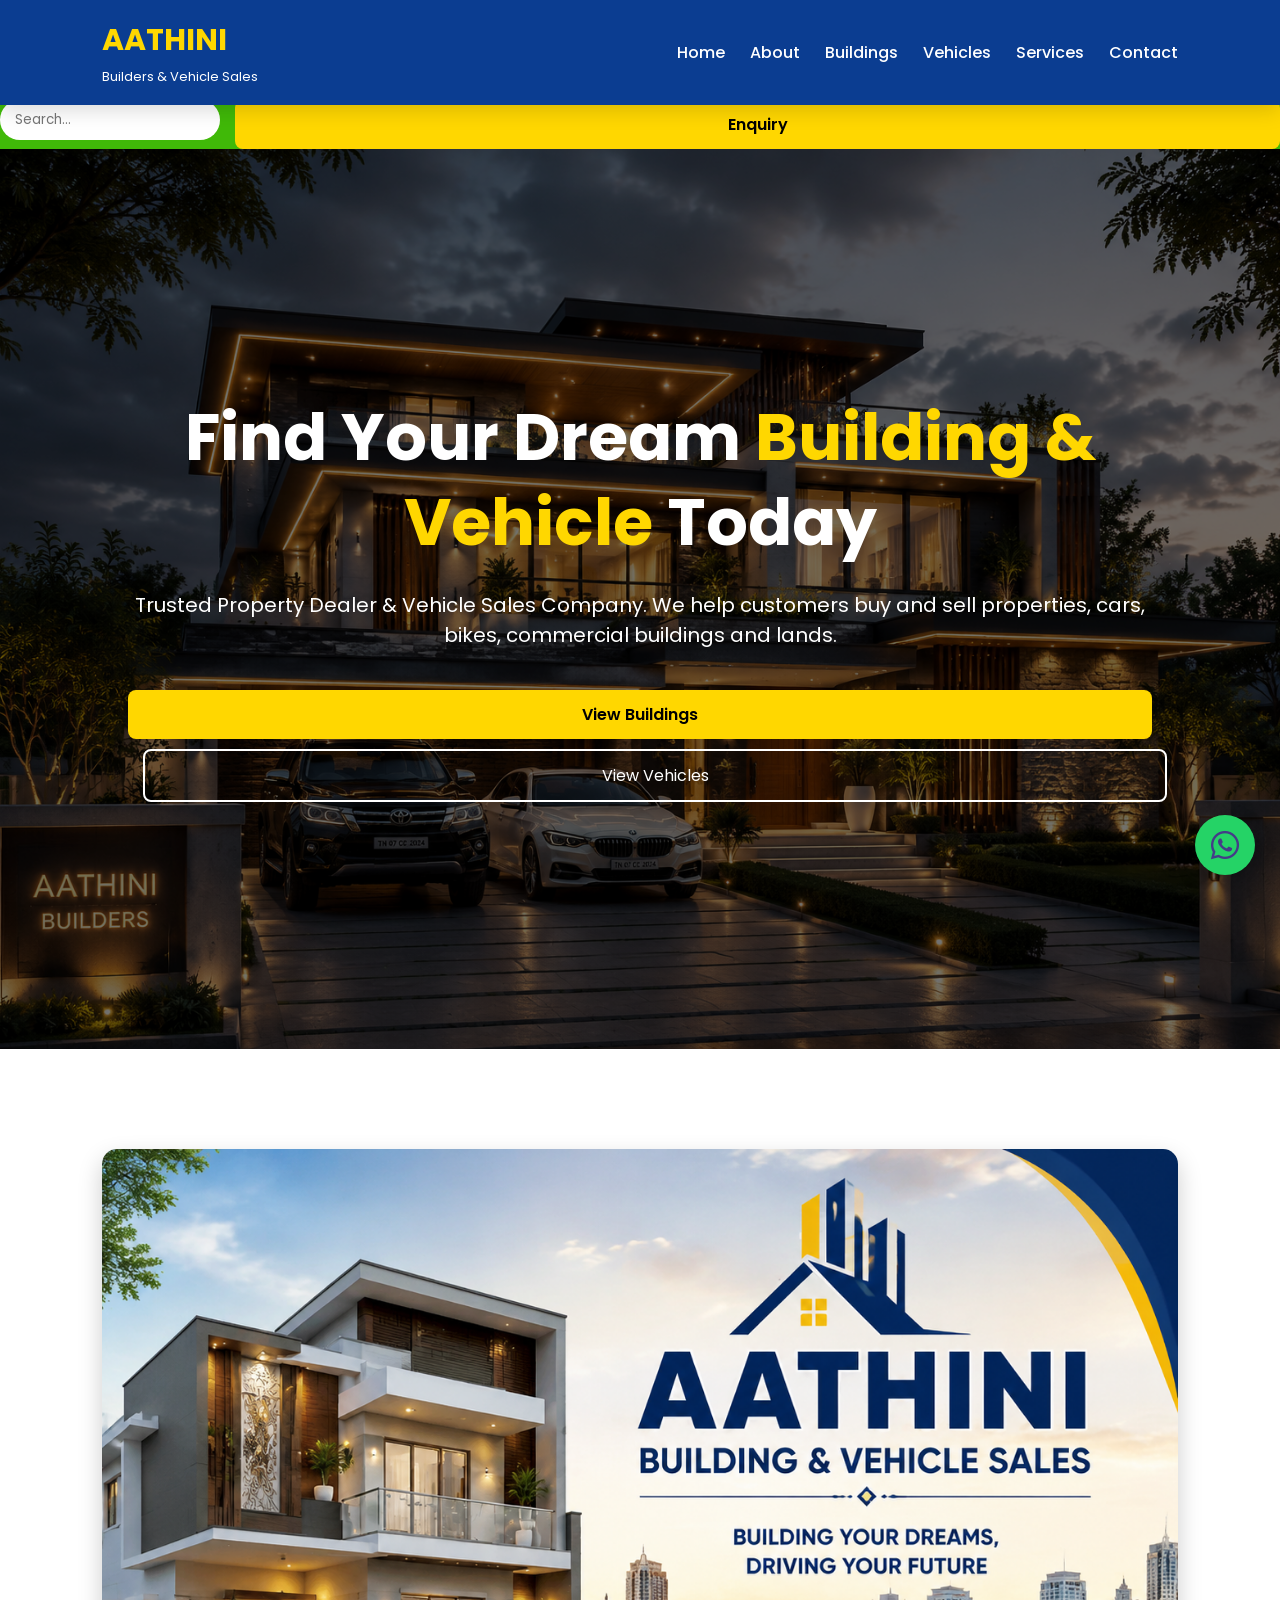
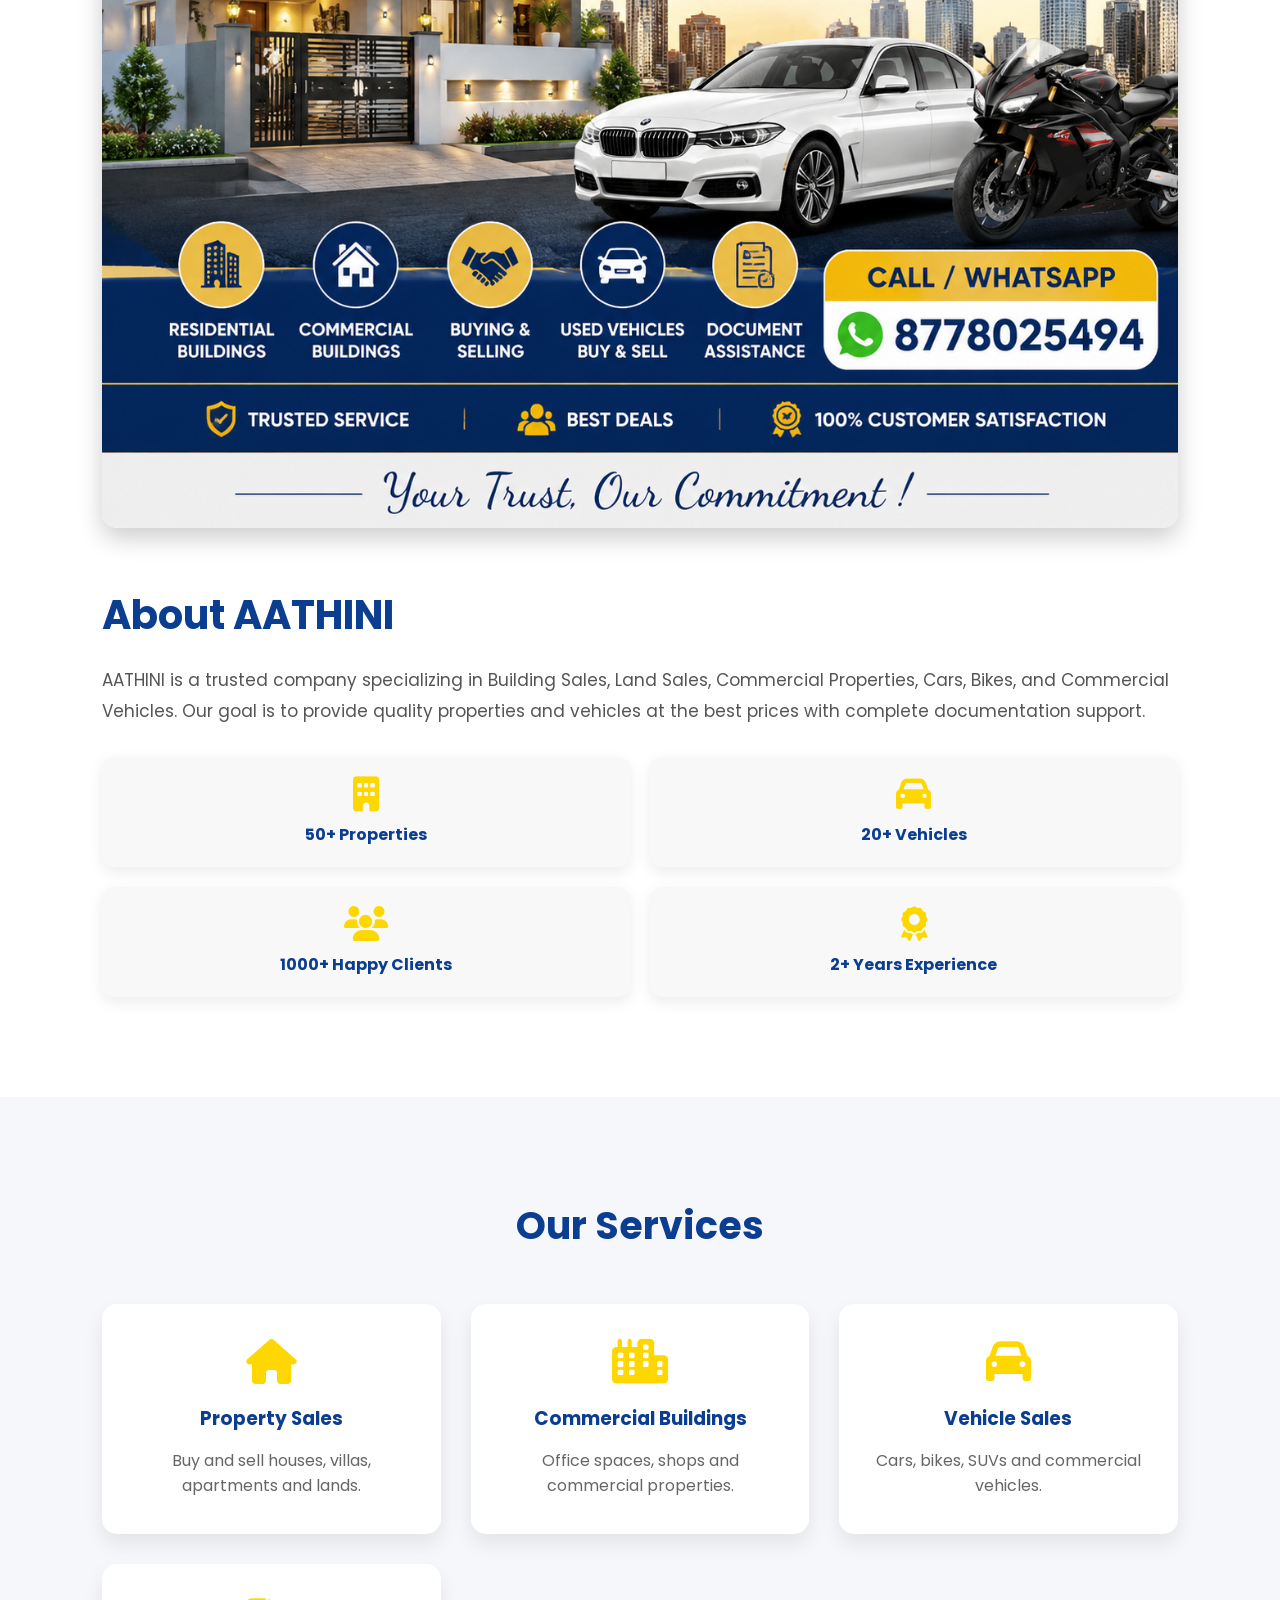
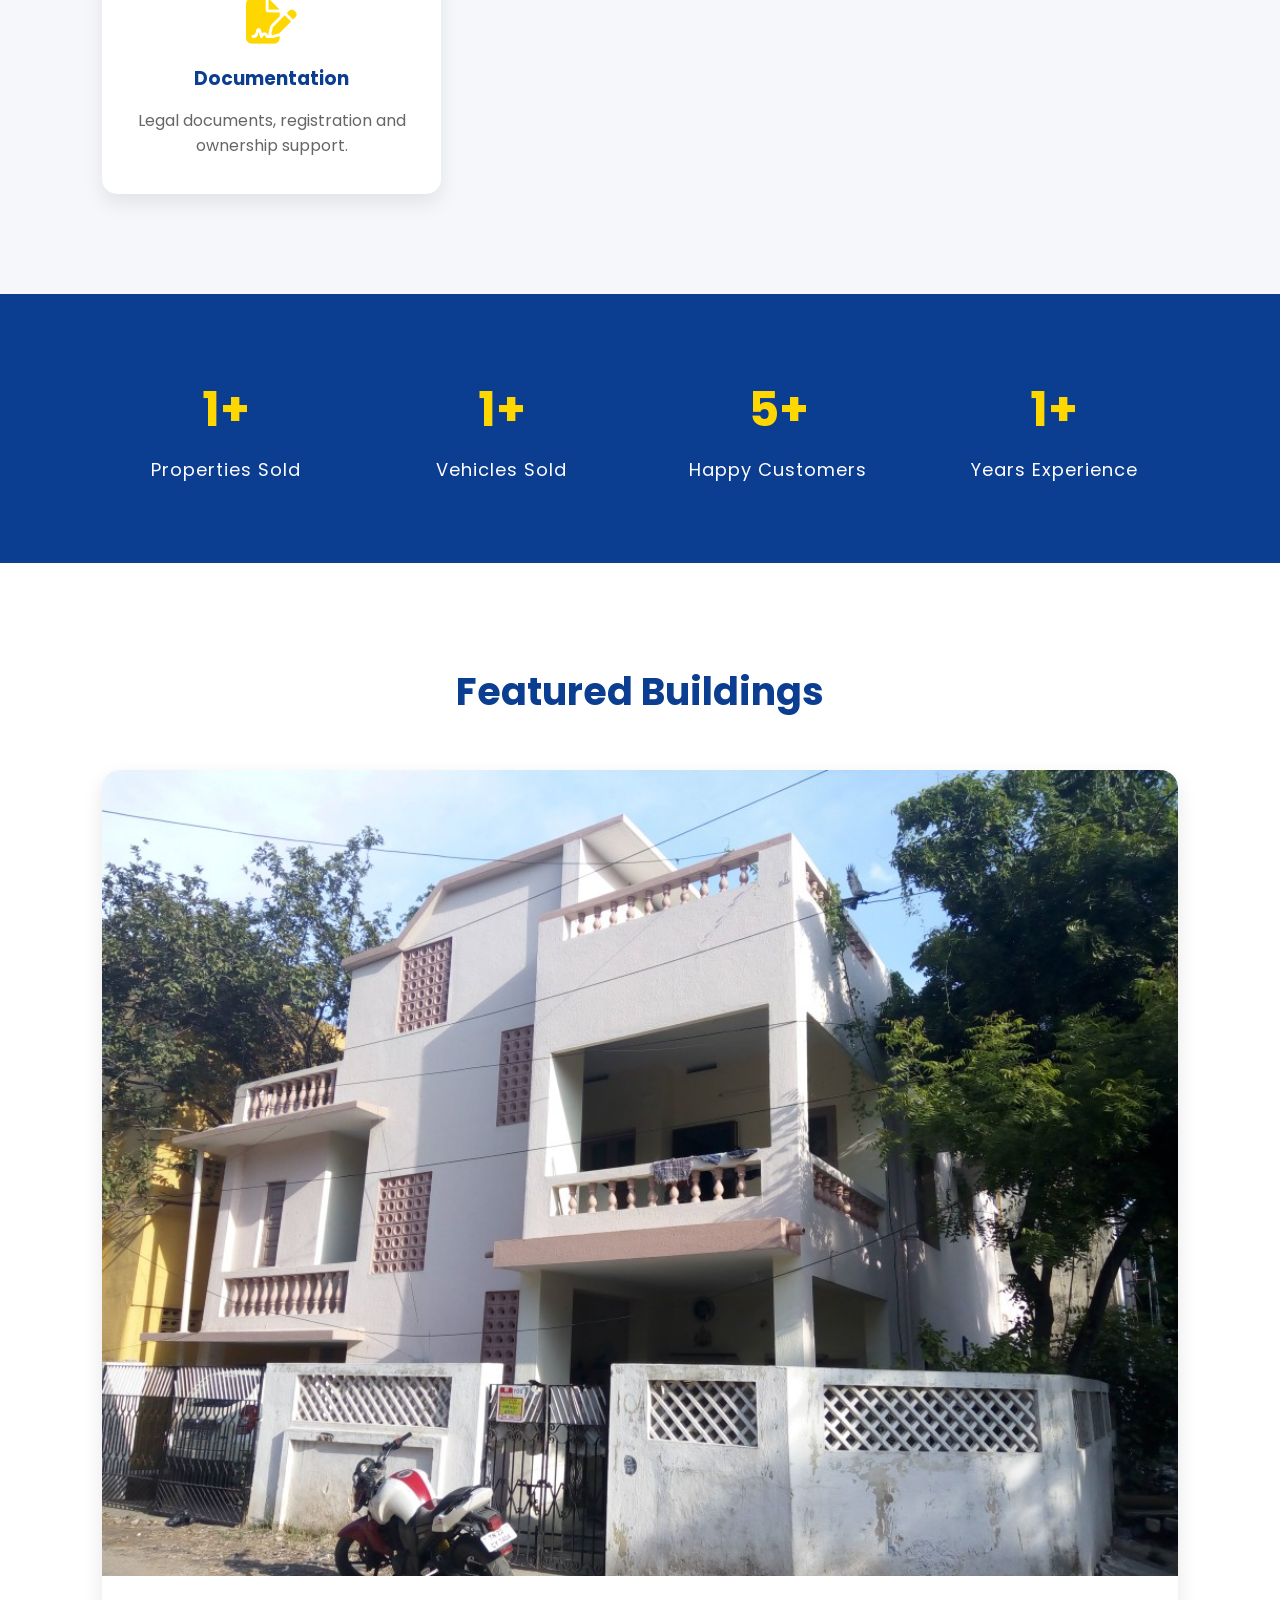
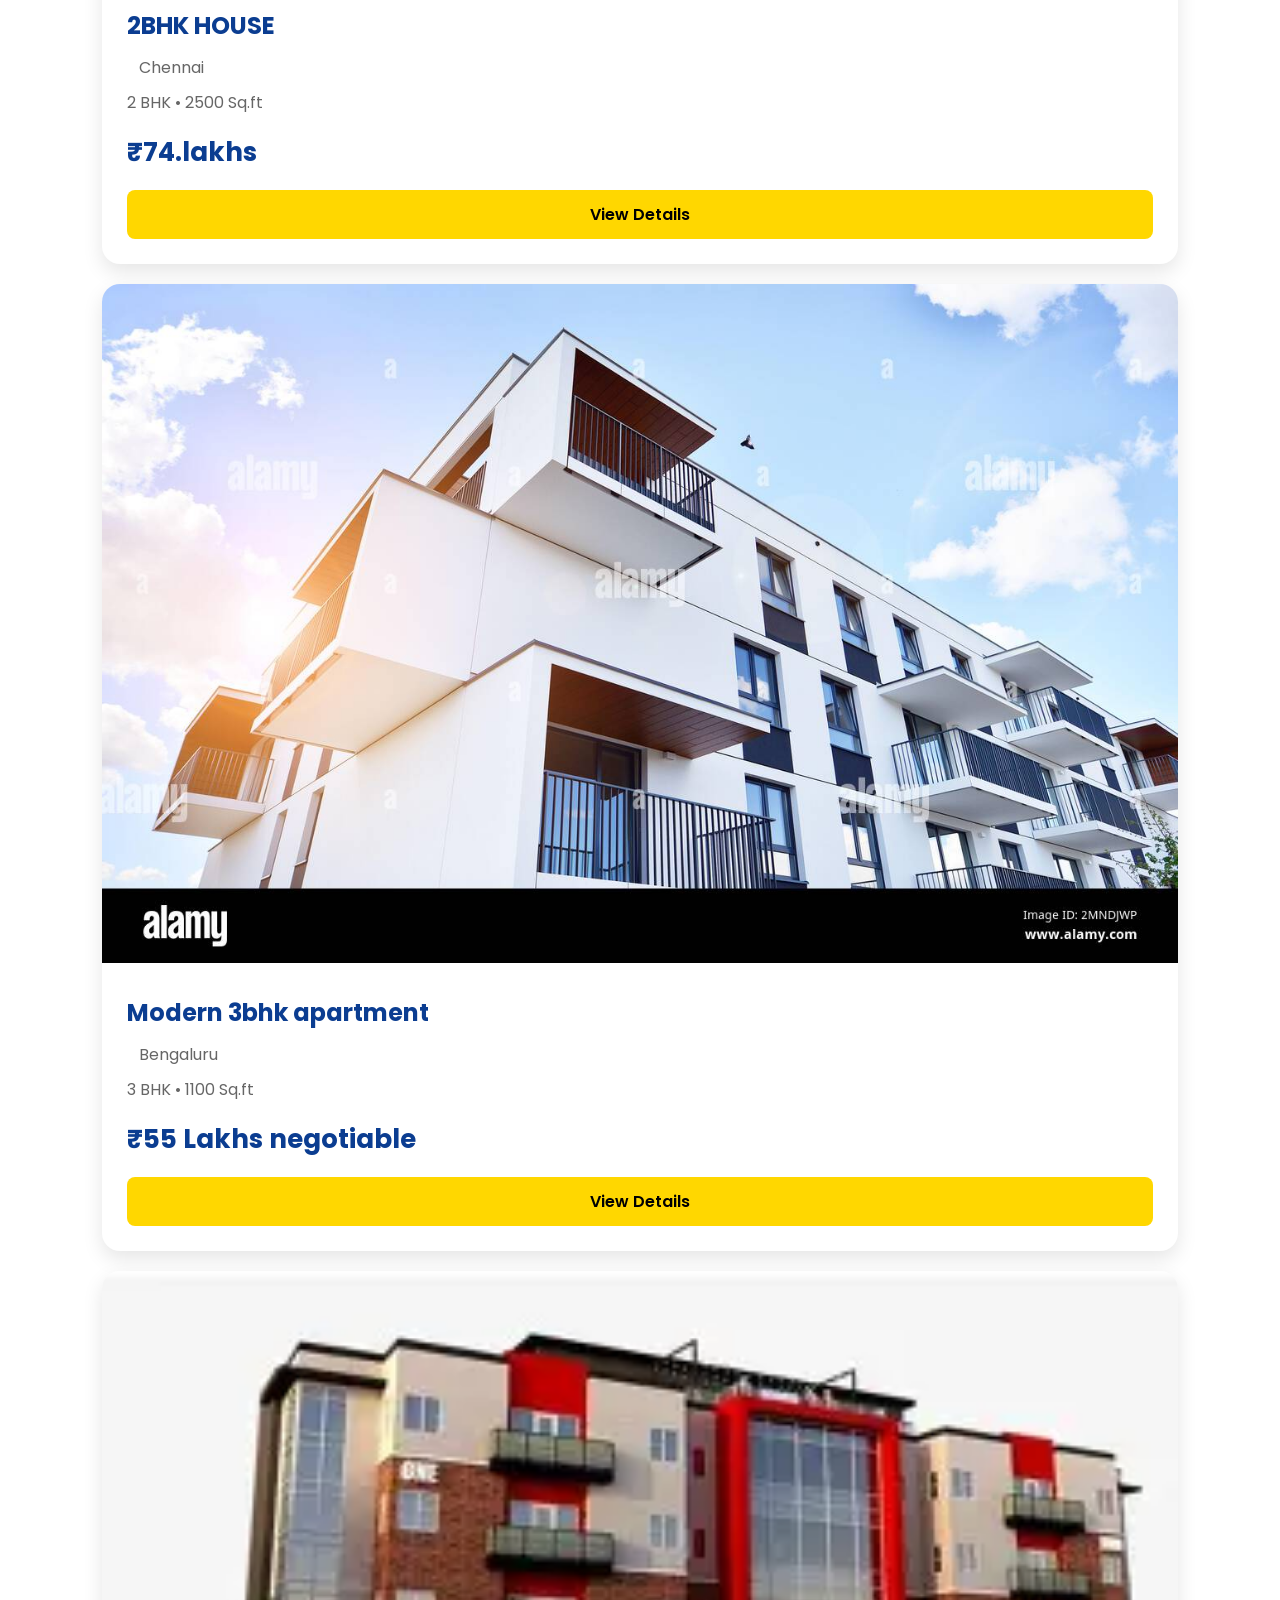
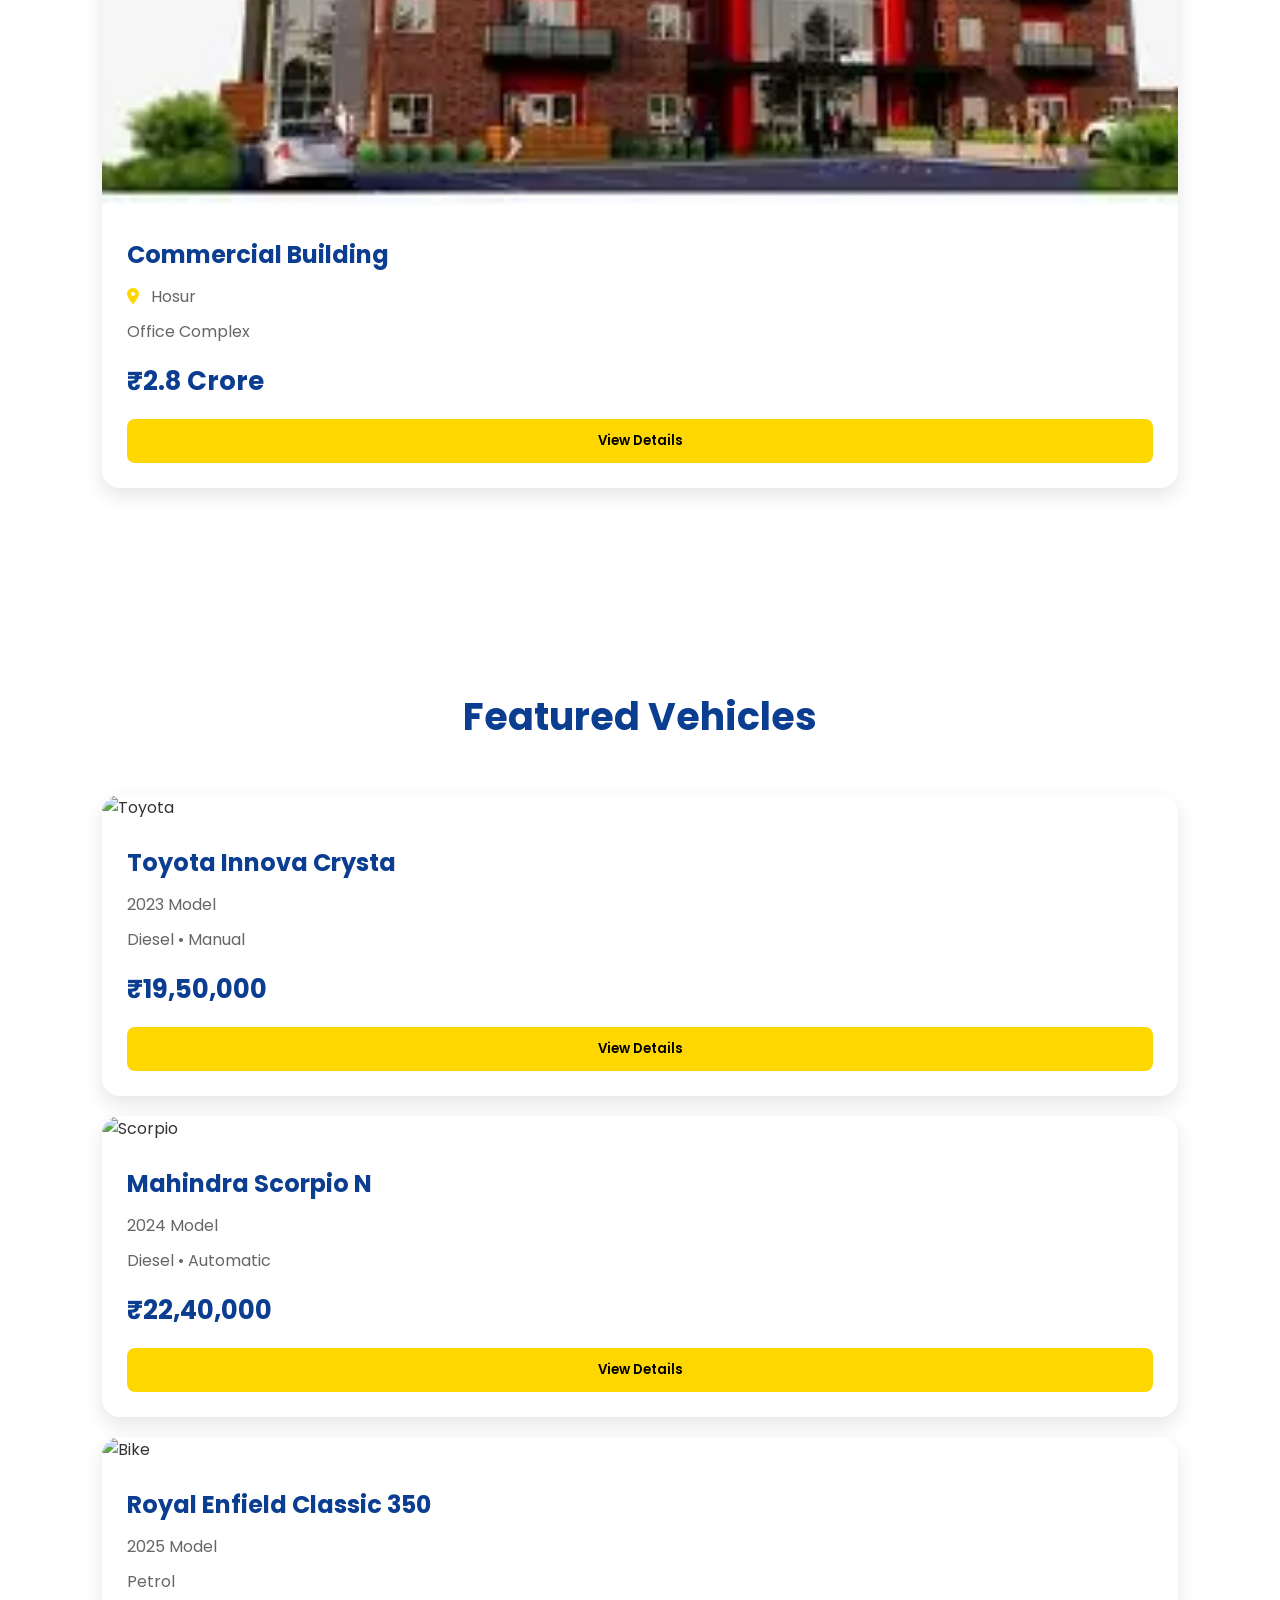
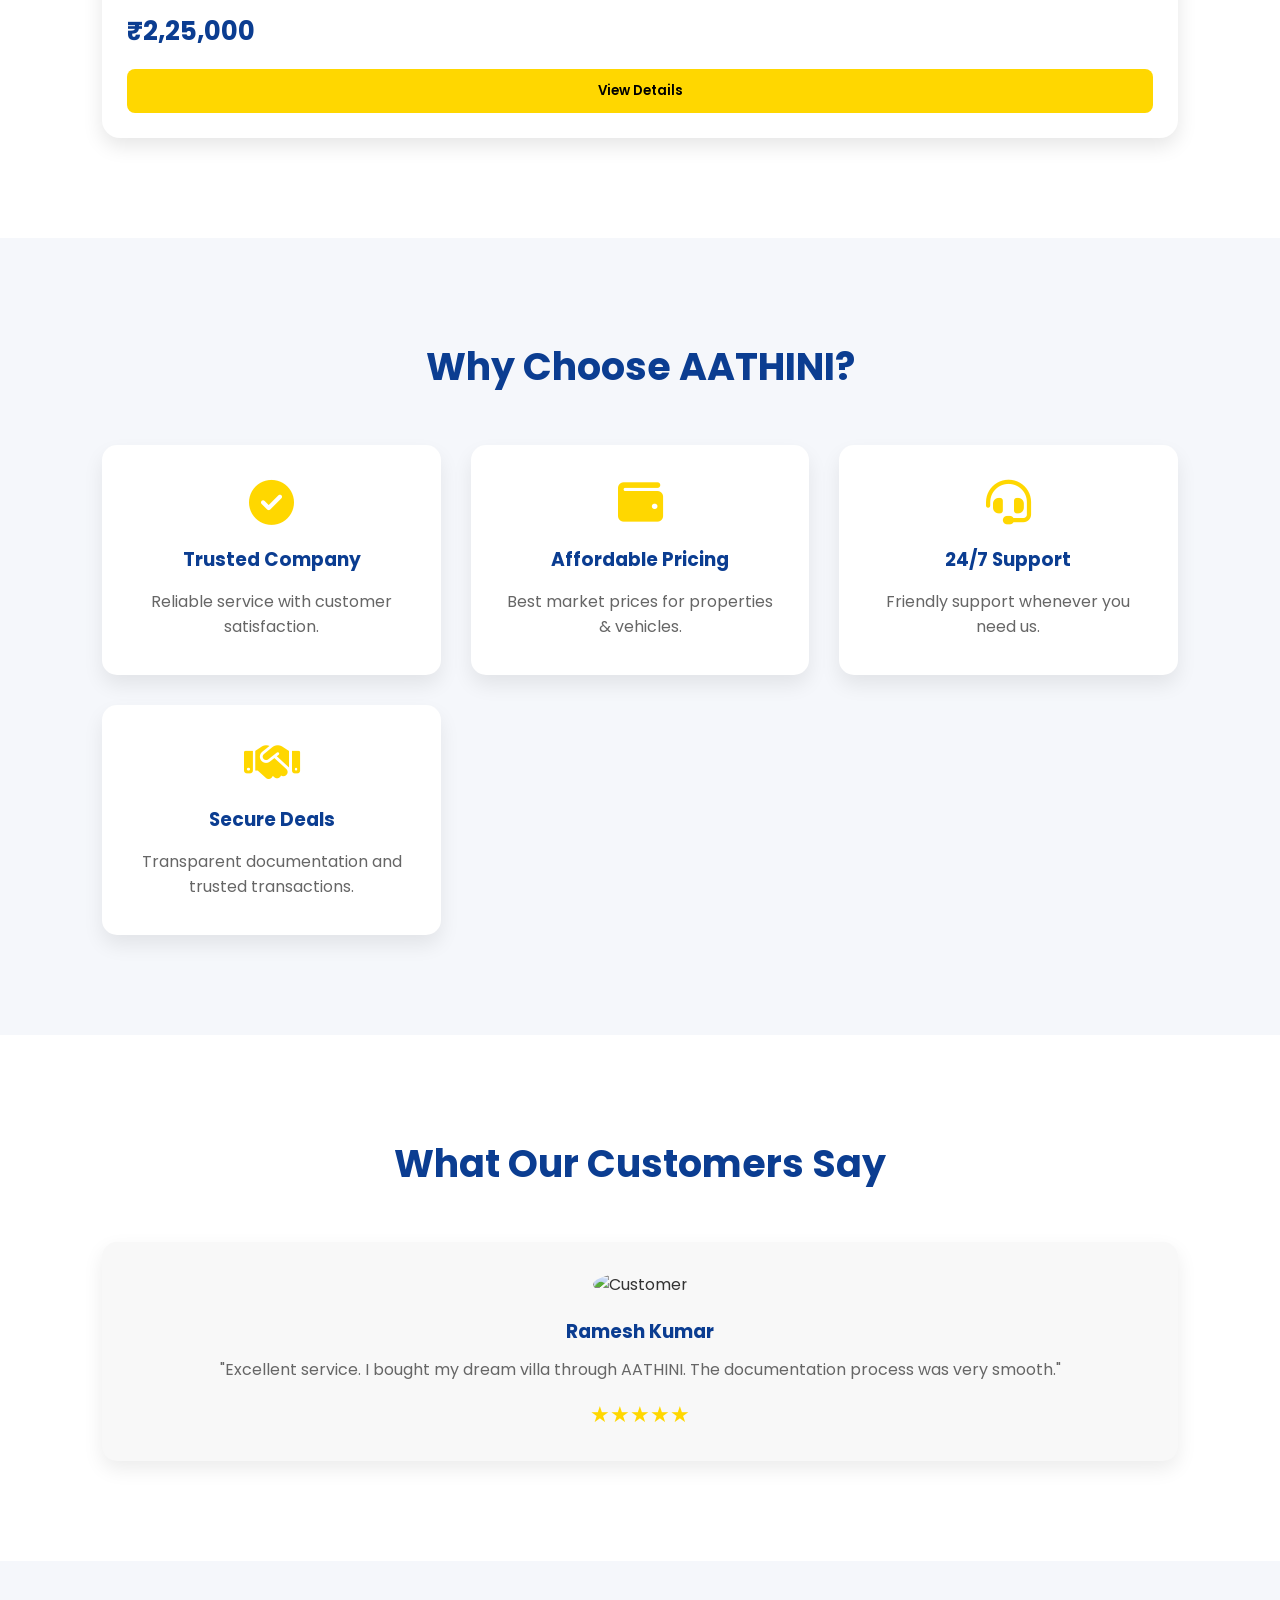
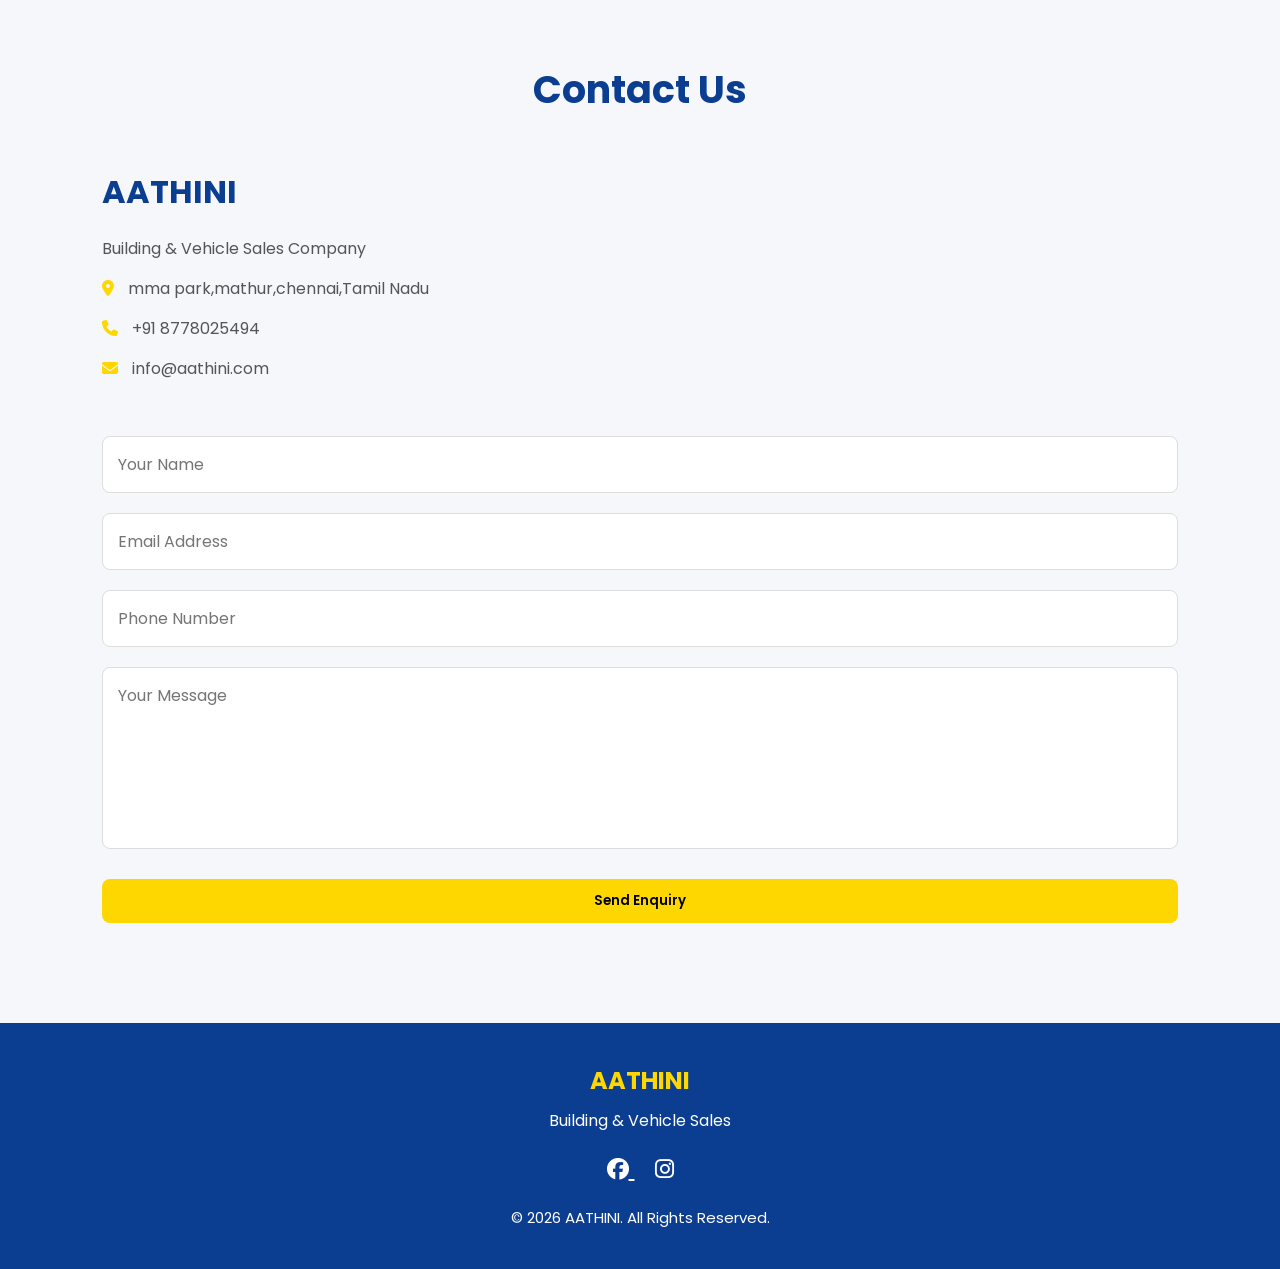
==== commit b61e3a4c: "Add files via upload" ====
--- a/index.html
+++ b/index.html
@@ -23,8 +23,16 @@
 <header class="header">
 
     <div class="logo">
+
         <h2>AATHINI</h2>
-        <span>Building & Vehicle Sales</span>
+
+        <span>Builders & Vehicle Sales</span>
+
+    </div>
+
+    <!-- Mobile Menu Button -->
+    <div class="menu-toggle">
+        <i class="fas fa-bars"></i>
     </div>
 
     <nav class="navbar">
@@ -32,20 +40,17 @@
         <ul>
 
             <li><a href="#home">Home</a></li>
-
             <li><a href="#about">About</a></li>
-
-            <li><a href="#buildings">Buildings</a></li>
-
+            <li><a href="#properties">Buildings</a></li>
             <li><a href="#vehicles">Vehicles</a></li>
-
             <li><a href="#services">Services</a></li>
-
             <li><a href="#contact">Contact</a></li>
 
         </ul>
 
     </nav>
+
+</header>
 
     <div class="header-right">
 
--- a/style.css
+++ b/style.css
@@ -64,6 +64,10 @@
 
 .navbar ul li a:hover{
     color:#FFD700;
+}
+
+.menu-toggle{
+    display:none;
 }
 
 /* ================= SEARCH ================= */
@@ -873,4 +877,245 @@
     padding-top:140px;
 }
 
+}
+/* =========================
+   Mobile Responsive Fix
+========================= */
+
+@media only screen and (max-width:768px){
+
+body{
+    overflow-x:hidden;
+    padding-top:90px;
+}
+
+.header{
+    display:flex;
+    justify-content:space-between;
+    align-items:center;
+    padding:15px 20px;
+    position:relative;
+}
+
+.logo{
+    text-align:left;
+}
+
+.menu-toggle{
+    display:block;
+    font-size:30px;
+    color:#fff;
+    cursor:pointer;
+}
+
+.navbar{
+    display:none;
+    position:absolute;
+    top:100%;
+    left:0;
+    width:100%;
+    background:#0B3D91;
+}
+
+.navbar.active{
+    display:block;
+}
+
+.navbar ul{
+    display:flex;
+    flex-direction:column;
+    align-items:center;
+    gap:15px;
+    padding:20px 0;
+}
+
+.navbar ul li{
+    margin:0;
+}
+
+.hero{
+    height:auto;
+    padding:60px 20px;
+    text-align:center;
+}
+
+.hero h1{
+    font-size:32px;
+}
+
+.hero p{
+    font-size:18px;
+}
+
+}
+
+.container,
+.building-details .container,
+.about .container,
+.contact-container{
+    display:flex;
+    flex-direction:column;
+}
+
+.building-image,
+.building-info{
+    width:100%;
+}
+
+.building-image img,
+.card img{
+    width:100%;
+    height:auto;
+}
+
+.card-container{
+    display:grid;
+    grid-template-columns:1fr;
+    gap:20px;
+}
+
+.btn,
+.btn2{
+    display:block;
+    width:100%;
+    margin-top:10px;
+    text-align:center;
+}
+
+iframe{
+    width:100%;
+    height:300px;
+}
+
+input,
+textarea{
+    width:100%;
+}
+
+/* =========================
+   MOBILE RESPONSIVE
+========================= */
+
+@media only screen and (max-width:768px){
+
+body{
+    overflow-x:hidden;
+    padding-top:90px;
+}
+
+.header{
+    display:flex;
+    flex-direction:column;
+    align-items:center;
+    justify-content:center;
+    padding:15px;
+}
+
+.logo{
+    text-align:center;
+    margin-bottom:10px;
+}
+
+.logo h2{
+    font-size:28px;
+}
+
+.logo span{
+    font-size:14px;
+}
+
+.navbar ul{
+    display:flex;
+    flex-direction:column;
+    align-items:center;
+    gap:12px;
+    padding:0;
+}
+
+.navbar ul li{
+    margin:0;
+}
+
+.hero{
+    height:auto;
+    padding:50px 20px;
+    text-align:center;
+}
+
+.hero h1{
+    font-size:32px;
+}
+
+.hero p{
+    font-size:18px;
+}
+
+.container,
+.building-details .container,
+.contact-container,
+.about .container{
+    display:flex;
+    flex-direction:column;
+    width:100%;
+}
+
+.building-image,
+.building-info{
+    width:100%;
+}
+
+.building-image img{
+    width:100%;
+    height:auto;
+    border-radius:12px;
+}
+
+.card-container{
+    display:grid;
+    grid-template-columns:1fr;
+    gap:20px;
+}
+
+.card{
+    width:100%;
+}
+
+.card img{
+    width:100%;
+    height:auto;
+}
+
+.btn,
+.btn2{
+    display:block;
+    width:100%;
+    margin-top:10px;
+    text-align:center;
+}
+
+.contact form{
+    width:100%;
+}
+
+.contact input,
+.contact textarea{
+    width:100%;
+}
+
+iframe{
+    width:100%;
+    height:300px;
+}
+
+footer{
+    text-align:center;
+}
+
+.social-icons{
+    display:flex;
+    justify-content:center;
+    gap:20px;
+    flex-wrap:wrap;
+}
+
 }
